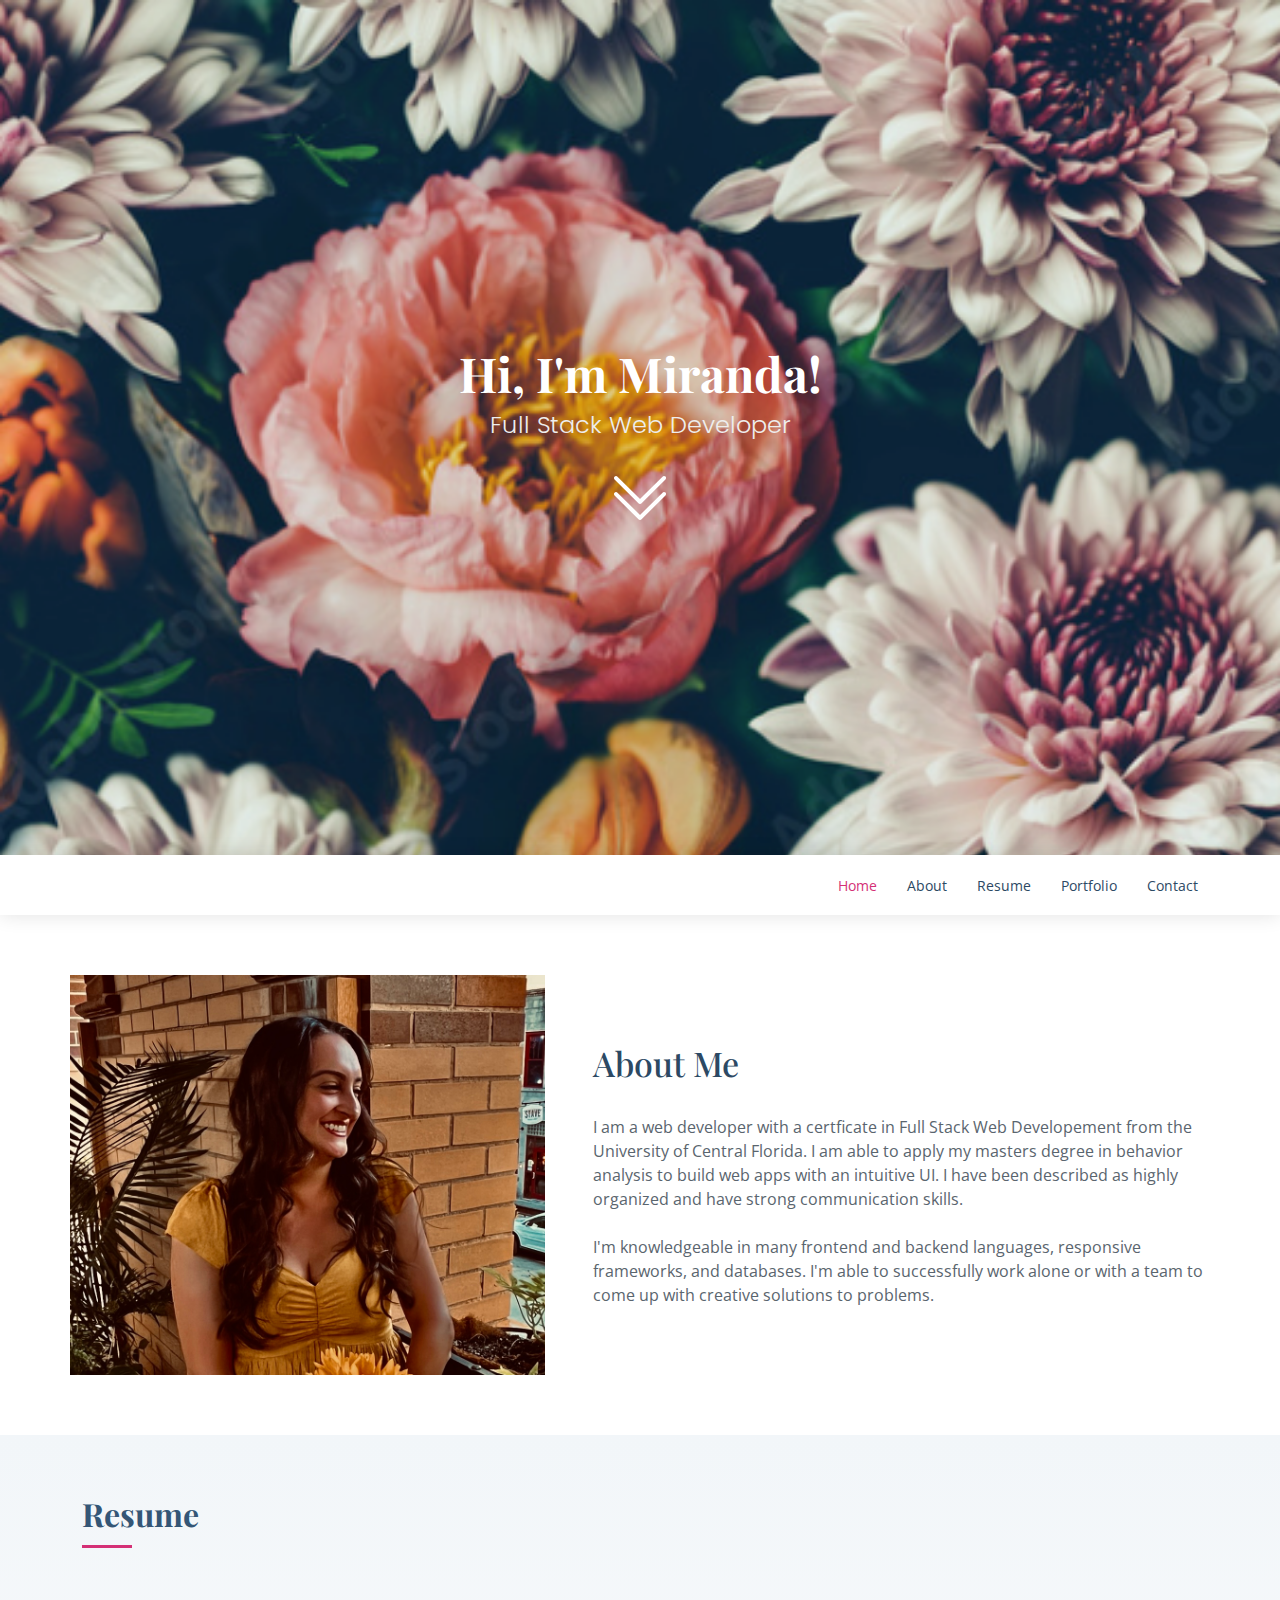
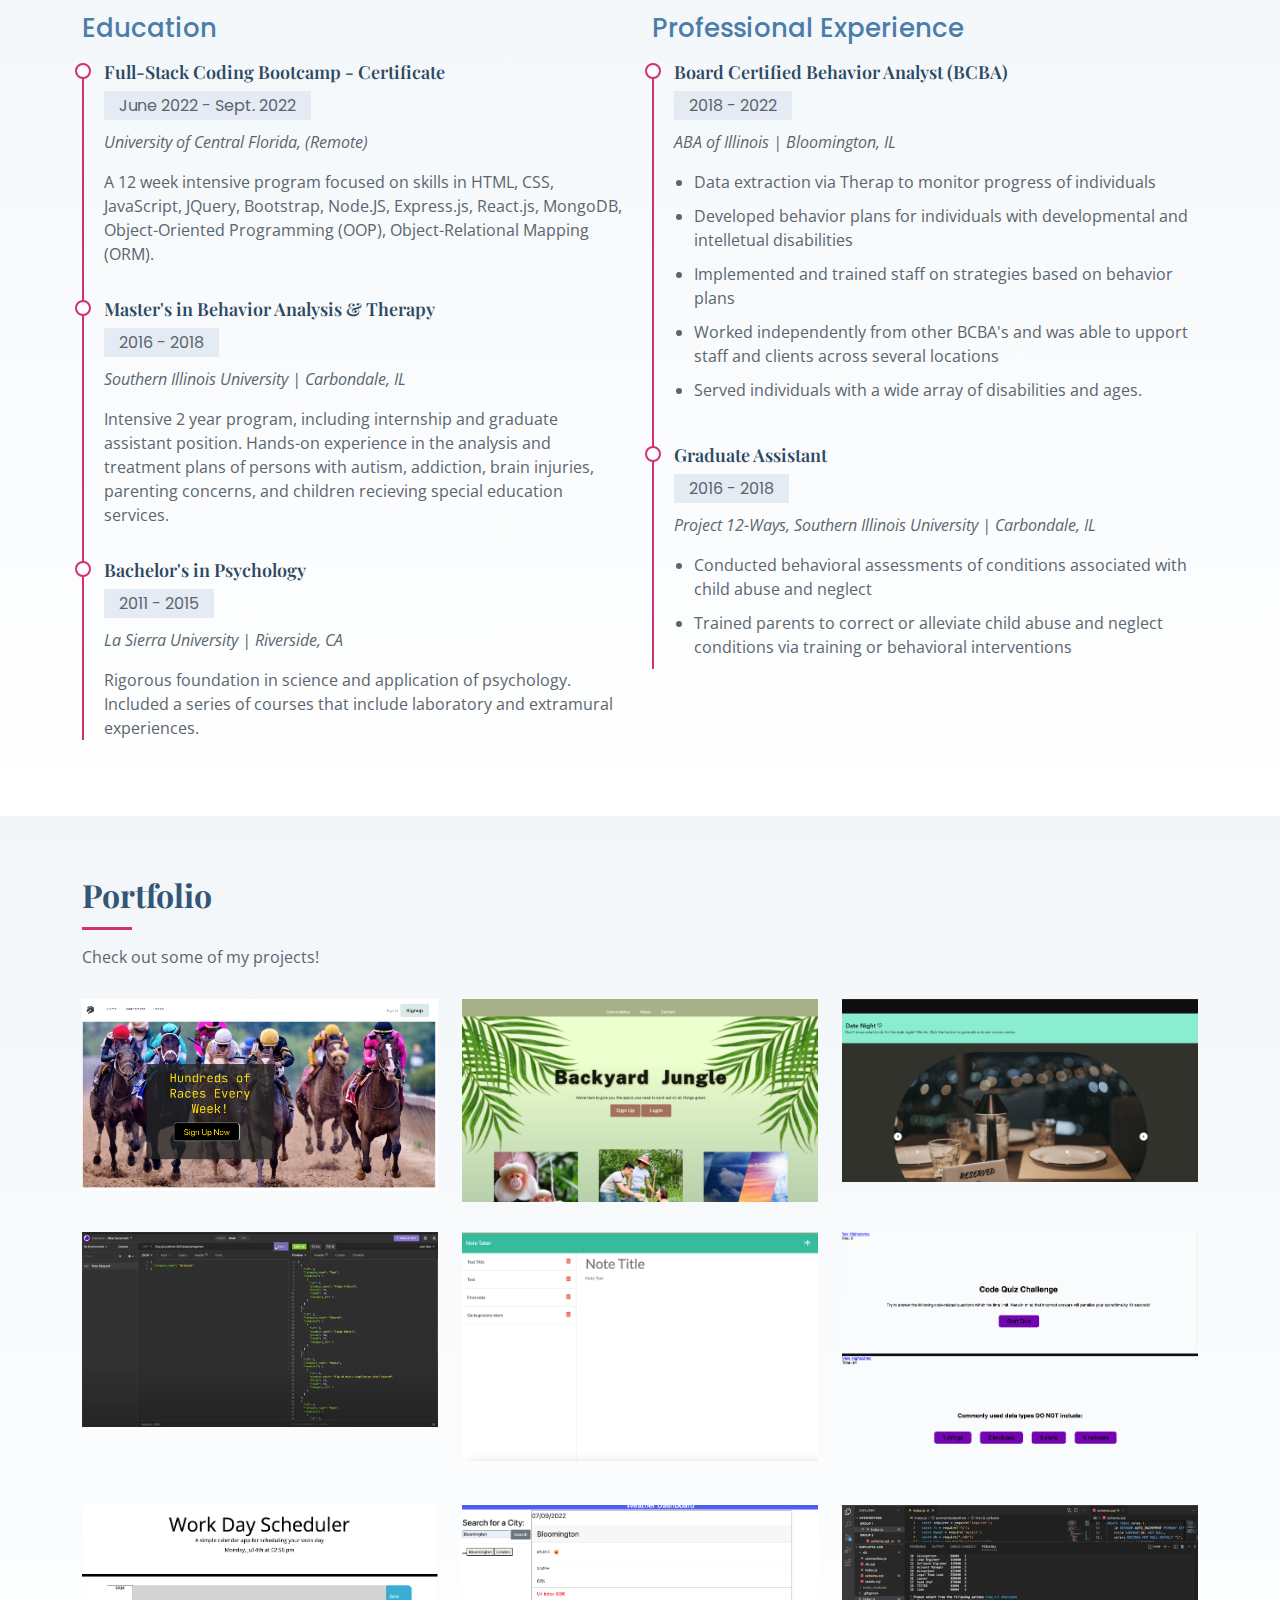
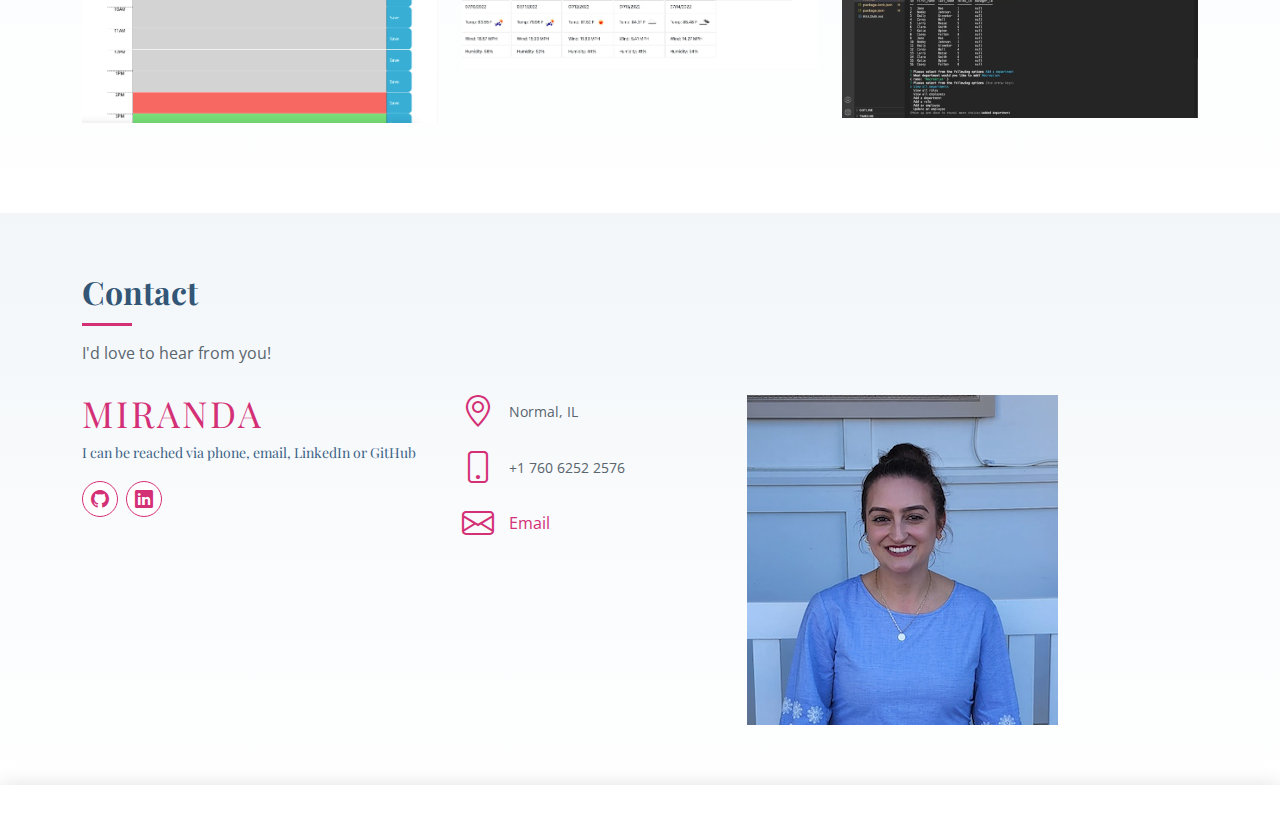
==== index.html @ b203f404 "Backyard Jungle updated with new deployed link" ====
<!DOCTYPE html>
<html lang="en">

<head>
  <meta charset="utf-8">
  <meta content="width=device-width, initial-scale=1.0" name="viewport">

  <title>Portfolio</title>
  <meta content="" name="description">
  <meta content="" name="keywords">

  <!-- Favicons -->
  <link href="assets/img/favicon.png" rel="icon">
  <link href="assets/img/apple-touch-icon.png" rel="apple-touch-icon">

  <!-- Google Fonts -->
  <link href="https://fonts.googleapis.com/css?family=Open+Sans:300,300i,400,400i,600,600i,700,700i|Poppins:300,300i,400,400i,500,500i,600,600i,700,700i|Playfair+Display:400,400i,500,500i,600,600i,700,700i&subset=cyrillic" rel="stylesheet">

  <!-- Vendor CSS Files -->
  <link href="assets/vendor/bootstrap/css/bootstrap.min.css" rel="stylesheet">
  <link href="assets/vendor/bootstrap-icons/bootstrap-icons.css" rel="stylesheet">
  <link href="assets/vendor/boxicons/css/boxicons.min.css" rel="stylesheet">
  <link href="assets/vendor/glightbox/css/glightbox.min.css" rel="stylesheet">
  <link href="assets/vendor/swiper/swiper-bundle.min.css" rel="stylesheet">

  <!-- Template Main CSS File -->
  <link href="assets/css/style.css" rel="stylesheet">

  <!-- =======================================================
  * Template Name: Lonely - v4.8.1
  * Template URL: https://bootstrapmade.com/free-html-bootstrap-template-lonely/
  * Author: BootstrapMade.com
  * License: https://bootstrapmade.com/license/
  ======================================================== -->
</head>

<body>

  <!-- ======= Hero Section ======= -->
  <section id="hero" class="d-flex flex-column align-items-center justify-content-center">
    <h1>Hi, I'm Miranda!</h1>
    <h2>Full Stack Web Developer</h2>
    <a href="#about" class="btn-get-started scrollto"><i class="bi bi-chevron-double-down"></i></a>
  </section><!-- End Hero -->

  <!-- ======= Header ======= -->
  <header id="header" class="d-flex align-items-center">
    <div class="container d-flex align-items-center justify-content-between">

      <div class="logo">
        <!-- <h1><a href="index.html">Lonely</a></h1> -->
        <!-- Uncomment below if you prefer to use an image logo -->
        <a href="index.html"><img src="assets/img/logo.png" alt="" class="img-fluid"></a>
      </div>

      <nav id="navbar" class="navbar">
        <ul>
          <li><a class="nav-link scrollto active" href="#hero">Home</a></li>
          <li><a class="nav-link scrollto" href="#about">About</a></li>
          <li><a class="nav-link scrollto" href="#resume">Resume</a></li>
          <li><a class="nav-link scrollto" href="#portfolio">Portfolio</a></li>
          <li><a class="nav-link scrollto" href="#contact">Contact</a></li>
        </ul>
        <i class="bi bi-list mobile-nav-toggle"></i>
      </nav><!-- .navbar -->

    </div>
  </header><!-- End Header -->

  <main id="main">

    <!-- ======= About Section ======= -->
    <section id="about" class="about">
      <div class="container">

        <div class="row no-gutters">
          <div class="image col-xl-5 d-flex align-items-stretch justify-content-center justify-content-lg-start"></div>
          <div class="col-xl-7 ps-0 ps-lg-5 pe-lg-1 d-flex align-items-stretch">
            <div class="content d-flex flex-column justify-content-center">
              <h3>About Me</h3>
              <br>
              <p>
                I am a web developer with a certficate in Full Stack Web Developement from the University of Central Florida. I am able to apply my masters degree in behavior analysis to build web apps with an intuitive UI. I have been described as highly organized and have strong communication skills. 
              </p>
              <br>
              <p>
                I'm knowledgeable  in many frontend and backend languages, responsive frameworks, and databases. I'm able to successfully work alone or with a team to come up with creative solutions to problems. 
              </p>
              </div>
            </div><!-- End .content-->
          </div>
        </div>

      </div>
    </section><!-- End About Section -->


    <!-- ======= Resume Section ======= -->
    <section id="resume" class="resume section-bg">
      <div class="container">

        <div class="section-title">
          <h2>Resume</h2>
          <!-- <p>Magnam dolores commodi suscipit. Necessitatibus eius consequatur ex aliquid fuga eum quidem. Sit sint consectetur velit. Quisquam quos quisquam cupiditate. Et nemo qui impedit suscipit alias ea. Quia fugiat sit in iste officiis commodi quidem hic quas.</p> -->
        </div>

        <div class="row">
          <div class="col-lg-6">
            <!-- <h3 class="resume-title">Summary</h3> -->
            <!-- <div class="resume-item pb-0">
              <h4>Alice Barkley</h4>
              <p><em>Innovative and deadline-driven Graphic Designer with 3+ years of experience designing and developing user-centered digital/print marketing material from initial concept to final, polished deliverable.</em></p>
              <p>
              <ul>
                <li>Portland par 127,Orlando, FL</li>
                <li>(123) 456-7891</li>
                <li>alice.barkley@example.com</li>
              </ul>
              </p>
            </div> -->

            <h3 class="resume-title">Education</h3>
            <div class="resume-item">
              <h4>Full-Stack Coding Bootcamp - Certificate</h4>
              <h5>June 2022 - Sept. 2022</h5>
              <p><em>University of Central Florida, (Remote)</em></p>
              <p>A 12 week intensive program focused on skills in HTML, CSS, JavaScript, JQuery, Bootstrap, Node.JS, Express.js, React.js, MongoDB, Object-Oriented Programming (OOP), Object-Relational Mapping (ORM).</p>
            </div>
            <div class="resume-item">
              <h4>Master's in Behavior Analysis &amp; Therapy</h4>
              <h5>2016 - 2018</h5>
              <p><em>Southern Illinois University | Carbondale, IL</em></p>
              <p>Intensive 2 year program, including internship and graduate assistant position. Hands-on experience in the analysis and treatment plans of persons with autism, addiction, brain injuries, parenting concerns, and children recieving special education services.</p>
            </div>
            <div class="resume-item">
              <h4>Bachelor's in Psychology</h4>
              <h5>2011 - 2015</h5>
              <p><em>La Sierra University | Riverside, CA</em></p>
              <p>Rigorous foundation in science and application of psychology. Included a series of courses that include laboratory and extramural experiences. </p>
            </div>
          </div>
          <div class="col-lg-6">
            <h3 class="resume-title">Professional Experience</h3>
            <div class="resume-item">
              <h4>Board Certified Behavior Analyst (BCBA)</h4>
              <h5>2018 - 2022</h5>
              <p><em>ABA of Illinois | Bloomington, IL </em></p>
              <p>
              <ul>
                <li>Data extraction via Therap to monitor progress of individuals</li>
                <li>Developed behavior plans for individuals with developmental and intelletual disabilities </li>
                <li>Implemented and trained staff on strategies based on behavior plans</li>
                <li>Worked independently from other BCBA's and was able to upport staff and clients across several locations</li>
                <li>Served individuals with a wide array of disabilities and ages.</li>
              </ul>
              </p>
            </div>
            <div class="resume-item">
              <h4>Graduate Assistant</h4>
              <h5>2016 - 2018</h5>
              <p><em>Project 12-Ways, Southern Illinois University | Carbondale, IL</em></p>
              <p>
              <ul>
                <li>Conducted behavioral assessments of conditions associated with child abuse and neglect</li>
                <li>Trained parents to correct or alleviate child abuse and neglect conditions via training or behavioral interventions</li>
              </ul>
              </p>
            </div>
          </div>
        </div>

      </div>
    </section><!-- End Resume Section -->

    <!-- ======= Services Section ======= -->
    <!-- <section id="services" class="services section-bg">
      <div class="container">

        <div class="section-title">
          <h2>Services</h2>
          <p>Magnam dolores commodi suscipit. Necessitatibus eius consequatur ex aliquid fuga eum quidem. Sit sint consectetur velit. Quisquam quos quisquam cupiditate. Et nemo qui impedit suscipit alias ea. Quia fugiat sit in iste officiis commodi quidem hic quas.</p>
        </div>

        <div class="row">
          <div class="col-md-6 col-lg-3 d-flex align-items-stretch mb-5 mb-lg-0">
            <div class="icon-box">
              <div class="icon"><i class="bx bxl-dribbble"></i></div>
              <h4 class="title"><a href="">Lorem Ipsum</a></h4>
              <p class="description">Voluptatum deleniti atque corrupti quos dolores et quas molestias excepturi</p>
            </div>
          </div>

          <div class="col-md-6 col-lg-3 d-flex align-items-stretch mb-5 mb-lg-0">
            <div class="icon-box">
              <div class="icon"><i class="bx bx-file"></i></div>
              <h4 class="title"><a href="">Sed ut perspiciatis</a></h4>
              <p class="description">Duis aute irure dolor in reprehenderit in voluptate velit esse cillum dolore</p>
            </div>
          </div>

          <div class="col-md-6 col-lg-3 d-flex align-items-stretch mb-5 mb-lg-0">
            <div class="icon-box">
              <div class="icon"><i class="bx bx-tachometer"></i></div>
              <h4 class="title"><a href="">Magni Dolores</a></h4>
              <p class="description">Excepteur sint occaecat cupidatat non proident, sunt in culpa qui officia</p>
            </div>
          </div>

          <div class="col-md-6 col-lg-3 d-flex align-items-stretch mb-5 mb-lg-0">
            <div class="icon-box">
              <div class="icon"><i class="bx bx-world"></i></div>
              <h4 class="title"><a href="">Nemo Enim</a></h4>
              <p class="description">At vero eos et accusamus et iusto odio dignissimos ducimus qui blanditiis</p>
            </div>
          </div>

        </div>

      </div> -->
    </section><!-- End Services Section -->

    <!-- ======= Portfolio Section ======= -->
    <section id="portfolio" class="portfolio section-bg">
      <div class="container">

        <div class="section-title">
          <h2>Portfolio</h2>
          <p>Check out some of my projects!</p>
        </div>

        <!-- <div class="row">
          <div class="col-lg-12 d-flex justify-content-center">
            <ul id="portfolio-flters">
              <li data-filter="*" class="filter-active">All</li>
              <li data-filter=".filter-app">App</li>
              <li data-filter=".filter-card">Card</li>
              <li data-filter=".filter-web">Web</li>
            </ul>
          </div>
        </div> -->

        <div class="row portfolio-container">

          <div class="col-lg-4 col-md-6 portfolio-item filter-app">
            <div class="portfolio-wrap">
              <img src="assets/img/portfolio/portfolio-1.jpg" class="img-fluid" alt="">
              <div class="portfolio-info">
                <h4>Orlando Bookies</h4>
                <p>A horse-betting app that allows users to bet on real-time races</p>
              </div>
              <div class="portfolio-links">
                <a href="assets/img/portfolio/portfolio-1.jpg" data-gallery="portfolioGallery" class="portfolio-lightbox" title="App 1"><i class="bx bx-plus"></i></a>
                <a href="https://sleepy-sierra-24289.herokuapp.com/" target="_blank" title="Go to website"><i class="bx bx-link"></i></a>
              </div>
            </div>
          </div>

          <div class="col-lg-4 col-md-6 portfolio-item filter-web">
            <div class="portfolio-wrap">
              <img src="assets/img/portfolio/portfolio-2.jpg" class="img-fluid" alt="">
              <div class="portfolio-info">
                <h4>Backard Jungle</h4>
                <p>App built for plant lovers to connect</p>
              </div>
              <div class="portfolio-links">
                <a href="assets/img/portfolio/portfolio-2.jpg" data-gallery="portfolioGallery" class="portfolio-lightbox" title="Web 3"><i class="bx bx-plus"></i></a>
                <a href="http://vps-af041e2c.vps.ovh.us:3001/" target="_blank" title="Go to website"><i class="bx bx-link"></i></a>
              </div>
            </div>
          </div>

          <div class="col-lg-4 col-md-6 portfolio-item filter-app">
            <div class="portfolio-wrap">
              <img src="assets/img/portfolio/portfolio-3.jpg" class="img-fluid" alt="">
              <div class="portfolio-info">
                <h4>Date Night</h4>
                <p>App that generates a random movie and receipe</p>
              </div>
              <div class="portfolio-links">
                <a href="assets/img/portfolio/portfolio-3.jpg" data-gallery="portfolioGallery" class="portfolio-lightbox" title="App 2"><i class="bx bx-plus"></i></a>
                <a href="https://anastasia095.github.io/Date-Night/" target="_blank" title="Go to app"><i class="bx bx-link"></i></a>
              </div>
            </div>
          </div>

          <div class="col-lg-4 col-md-6 portfolio-item filter-card">
            <div class="portfolio-wrap">
              <img src="assets/img/portfolio/portfolio-4.jpg" class="img-fluid" alt="">
              <div class="portfolio-info">
                <h4>Online Shopping</h4>
                <p>App that allows user to keep inventory</p>
              </div>
              <div class="portfolio-links">
                <a href="assets/img/portfolio/portfolio-4.jpg" data-gallery="portfolioGallery" class="portfolio-lightbox" title="Card 2"><i class="bx bx-plus"></i></a>
                <a href="https://github.com/mirandamorton1/Online-shopping-backend" target="_blank" title="Go to app"><i class="bx bx-link"></i></a>
              </div>
            </div>
          </div>

          <div class="col-lg-4 col-md-6 portfolio-item filter-web">
            <div class="portfolio-wrap">
              <img src="assets/img/portfolio/portfolio-5.jpg" class="img-fluid" alt="">
              <div class="portfolio-info">
                <h4>Note Taker</h4>
                <p>App that allows users to write and delete notes</p>
              </div>
              <div class="portfolio-links">
                <a href="assets/img/portfolio/portfolio-5.jpg" data-gallery="portfolioGallery" class="portfolio-lightbox" title="Web 2"><i class="bx bx-plus"></i></a>
                <a href="https://powerful-taiga-50437.herokuapp.com/" target="_blank" title="Go to website"><i class="bx bx-link"></i></a>
              </div>
            </div>
          </div>

          <div class="col-lg-4 col-md-6 portfolio-item filter-app">
            <div class="portfolio-wrap">
              <img src="assets/img/portfolio/portfolio-6.jpg" class="img-fluid" alt="">
              <div class="portfolio-info">
                <h4>Interview Code Quiz</h4>
                <p>App that quizzes users on common coding questions</p>
              </div>
              <div class="portfolio-links">
                <a href="assets/img/portfolio/portfolio-6.jpg" data-gallery="portfolioGallery" class="portfolio-lightbox" title="App 3"><i class="bx bx-plus"></i></a>
                <a href="https://github.com/mirandamorton1/Interview-Code-Quiz" target="_blank" title="Go to App"><i class="bx bx-link"></i></a>
              </div>
            </div>
          </div>

          <div class="col-lg-4 col-md-6 portfolio-item filter-card">
            <div class="portfolio-wrap">
              <img src="assets/img/portfolio/portfolio-7.jpg" class="img-fluid" alt="">
              <div class="portfolio-info">
                <h4>Day Planner</h4>
                <p>App that allows users to schedule events</p>
              </div>
              <div class="portfolio-links">
                <a href="assets/img/portfolio/portfolio-7.jpg" data-gallery="portfolioGallery" class="portfolio-lightbox" title="Card 1"><i class="bx bx-plus"></i></a>
                <a href="https://github.com/mirandamorton1/PersonalizedWorkDayPlanner" target="_blank" title="More Details"><i class="bx bx-link"></i></a>
              </div>
            </div>
          </div>

          <div class="col-lg-4 col-md-6 portfolio-item filter-card">
            <div class="portfolio-wrap">
              <img src="assets/img/portfolio/portfolio-8.jpg" class="img-fluid" alt="">
              <div class="portfolio-info">
                <h4>Weather App</h4>
                <p>App that tells user the weather in a given city</p>
              </div>
              <div class="portfolio-links">
                <a href="assets/img/portfolio/portfolio-8.jpg" data-gallery="portfolioGallery" class="portfolio-lightbox" title="Card 3"><i class="bx bx-plus"></i></a>
                <a href="https://github.com/mirandamorton1/LiveWeatherDashboard" target="_blank" title="More Details"><i class="bx bx-link"></i></a>
              </div>
            </div>
          </div>

          <div class="col-lg-4 col-md-6 portfolio-item filter-web">
            <div class="portfolio-wrap">
              <img src="assets/img/portfolio/portfolio-9.jpg" class="img-fluid" alt="">
              <div class="portfolio-info">
                <h4>Employee Log</h4>
                <p>Allows users to view employee details</p>
              </div>
              <div class="portfolio-links">
                <a href="assets/img/portfolio/portfolio-9.jpg" data-gallery="portfolioGallery" class="portfolio-lightbox" title="Web 3"><i class="bx bx-plus"></i></a>
                <a href="https://github.com/mirandamorton1/Employee-Log" target="_blank" title="More Details"><i class="bx bx-link"></i></a>
              </div>
            </div>
          </div>

        </div>

      </div>
    </section><!-- End Portfolio Section -->

    <!-- ======= Testimonials Section ======= -->
    <!-- <section id="testimonials" class="testimonials section-bg">
      <div class="container">

        <div class="section-title">
          <h2>Testimonials</h2>
          <p>Magnam dolores commodi suscipit. Necessitatibus eius consequatur ex aliquid fuga eum quidem. Sit sint consectetur velit. Quisquam quos quisquam cupiditate. Et nemo qui impedit suscipit alias ea. Quia fugiat sit in iste officiis commodi quidem hic quas.</p>
        </div>

        <div class="testimonials-slider swiper" data-aos="fade-up" data-aos-delay="100">
          <div class="swiper-wrapper">

            <div class="swiper-slide">
              <div class="testimonial-item">
                <p>
                  <i class="bx bxs-quote-alt-left quote-icon-left"></i>
                  Proin iaculis purus consequat sem cure digni ssim donec porttitora entum suscipit rhoncus. Accusantium quam, ultricies eget id, aliquam eget nibh et. Maecen aliquam, risus at semper.
                  <i class="bx bxs-quote-alt-right quote-icon-right"></i>
                </p>
                <img src="assets/img/testimonials/testimonials-1.jpg" class="testimonial-img" alt="">
                <h3>Saul Goodman</h3>
                <h4>Ceo &amp; Founder</h4>
              </div>
            </div><!End testimonial item -->

            <!-- <div class="swiper-slide">
              <div class="testimonial-item">
                <p>
                  <i class="bx bxs-quote-alt-left quote-icon-left"></i>
                  Export tempor illum tamen malis malis eram quae irure esse labore quem cillum quid cillum eram malis quorum velit fore eram velit sunt aliqua noster fugiat irure amet legam anim culpa.
                  <i class="bx bxs-quote-alt-right quote-icon-right"></i>
                </p>
                <img src="assets/img/testimonials/testimonials-2.jpg" class="testimonial-img" alt="">
                <h3>Sara Wilsson</h3>
                <h4>Designer</h4>
              </div> --> 
            </div><!-- End testimonial item -->

            <!-- <div class="swiper-slide">
              <div class="testimonial-item">
                <p>
                  <i class="bx bxs-quote-alt-left quote-icon-left"></i>
                  Enim nisi quem export duis labore cillum quae magna enim sint quorum nulla quem veniam duis minim tempor labore quem eram duis noster aute amet eram fore quis sint minim.
                  <i class="bx bxs-quote-alt-right quote-icon-right"></i>
                </p>
                <img src="assets/img/testimonials/testimonials-3.jpg" class="testimonial-img" alt="">
                <h3>Jena Karlis</h3>
                <h4>Store Owner</h4>
              </div> -->
            </div><!-- End testimonial item -->

            <!-- <div class="swiper-slide">
              <div class="testimonial-item">
                <p>
                  <i class="bx bxs-quote-alt-left quote-icon-left"></i>
                  Fugiat enim eram quae cillum dolore dolor amet nulla culpa multos export minim fugiat minim velit minim dolor enim duis veniam ipsum anim magna sunt elit fore quem dolore labore illum veniam.
                  <i class="bx bxs-quote-alt-right quote-icon-right"></i>
                </p>
                <img src="assets/img/testimonials/testimonials-4.jpg" class="testimonial-img" alt="">
                <h3>Matt Brandon</h3>
                <h4>Freelancer</h4>
              </div> -->
            </div><!-- End testimonial item -->

            <!-- <div class="swiper-slide">
              <div class="testimonial-item">
                <p>
                  <i class="bx bxs-quote-alt-left quote-icon-left"></i>
                  Quis quorum aliqua sint quem legam fore sunt eram irure aliqua veniam tempor noster veniam enim culpa labore duis sunt culpa nulla illum cillum fugiat legam esse veniam culpa fore nisi cillum quid.
                  <i class="bx bxs-quote-alt-right quote-icon-right"></i>
                </p>
                <img src="assets/img/testimonials/testimonials-5.jpg" class="testimonial-img" alt="">
                <h3>John Larson</h3>
                <h4>Entrepreneur</h4>
              </div> -->
            </div><!-- End testimonial item -->

          <!-- </div>
          <div class="swiper-pagination"></div>
        </div>

      </div> -->
    </section><!-- End Testimonials Section -->

    <!-- ======= Contact Section ======= -->
    <section id="contact" class="contact section-bg">
      <div class="container">

        <div class="section-title">
          <h2>Contact</h2>
          <p>I'd love to hear from you!</p>
        </div>

        <div class="row">

          <div class="col-lg-4 col-md-4">
            <div class="contact-about">
              <h3>Miranda</h3>
              <p>I can be reached via phone, email, LinkedIn or GitHub</p>
              <div class="social-links">
                <!-- <a href="#" class="twitter"><i class="bi bi-twitter"></i></a>
                <a href="#" class="facebook"><i class="bi bi-facebook"></i></a> -->
                <a href="https://github.com/mirandamorton1" target="_blank" class="instagram"><i class="bi bi-github"></i></a>
                <a href="https://www.linkedin.com/in/miranda-morton-004217241/" target="_blank" class="linkedin"><i class="bi bi-linkedin"></i></a>
              </div>
            </div>
          </div>

          <div class="col-lg-3 col-md-4">
            <div class="info">
              <div class="d-flex align-items-center">
                <i class="bi bi-geo-alt"></i>
                <p>Normal, IL</p>
              </div>

              <div class="d-flex align-items-center mt-4">
                <i class="bi bi-phone"></i>
                <p>+1 760 6252 2576</p>
              </div>

              <div class="d-flex align-items-center mt-4">
                <i class="bi bi-envelope"></i>
                <a href="mailto:miranda.morton1@gmail.com">Email</a>
                <!-- <p>miranda.morton1@gmail.com</p> -->
              </div>

            </div>
          </div>

          <div class="col-lg-5 col-md-8">
            <!-- <div class="testimonial-item"> -->
              <!-- <p>
                <i class="bx bxs-quote-alt-left quote-icon-left"></i>
                Quis quorum aliqua sint quem legam fore sunt eram irure aliqua veniam tempor noster veniam enim culpa labore duis sunt culpa nulla illum cillum fugiat legam esse veniam culpa fore nisi cillum quid.
                <i class="bx bxs-quote-alt-right quote-icon-right"></i>
              </p> -->
              <img src="assets/img/testimonials/testimonials-5.jpg" class="testimonial-img" alt="">
              <!-- <h3>John Larson</h3>
              <h4>Entrepreneur</h4> -->
            </div>

            <!-- <form action="forms/contact.php" method="post" role="form" class="php-email-form">
              <div class="form-group">
                <input type="text" name="name" class="form-control" id="name" placeholder="Your Name" required>
              </div>
              <div class="form-group mt-3">
                <input type="email" class="form-control" name="email" id="email" placeholder="Your Email" required>
              </div>
              <div class="form-group mt-3">
                <input type="text" class="form-control" name="subject" id="subject" placeholder="Subject" required>
              </div>
              <div class="form-group mt-3">
                <textarea class="form-control" name="message" rows="5" placeholder="Message" required></textarea>
              </div>
              <div class="my-3">
                <div class="loading">Loading</div>
                <div class="error-message"></div>
                <div class="sent-message">Your message has been sent. Thank you!</div>
              </div>
              <div class="text-center"><button type="submit">Send Message</button></div>
            </form> -->
          </div>

        </div>

      </div>
    </section><!-- End Contact Section -->

  </main><!-- End #main -->

  <!-- ======= Footer ======= -->
  <footer id="footer">
    <div class="container">
      <!-- <div class="copyright">
        &copy; Copyright <strong><span>Lonely</span></strong>. All Rights Reserved
      </div> -->
      
    </div>
  </footer><!-- End  Footer -->

  <a href="#" class="back-to-top d-flex align-items-center justify-content-center"><i class="bi bi-arrow-up-short"></i></a>

  <!-- Vendor JS Files -->
  <script src="assets/vendor/purecounter/purecounter_vanilla.js"></script>
  <script src="assets/vendor/bootstrap/js/bootstrap.bundle.min.js"></script>
  <script src="assets/vendor/glightbox/js/glightbox.min.js"></script>
  <script src="assets/vendor/isotope-layout/isotope.pkgd.min.js"></script>
  <script src="assets/vendor/swiper/swiper-bundle.min.js"></script>
  <script src="assets/vendor/waypoints/noframework.waypoints.js"></script>
  <script src="assets/vendor/php-email-form/validate.js"></script>

  <!-- Template Main JS File -->
  <script src="assets/js/main.js"></script>

</body>

</html>
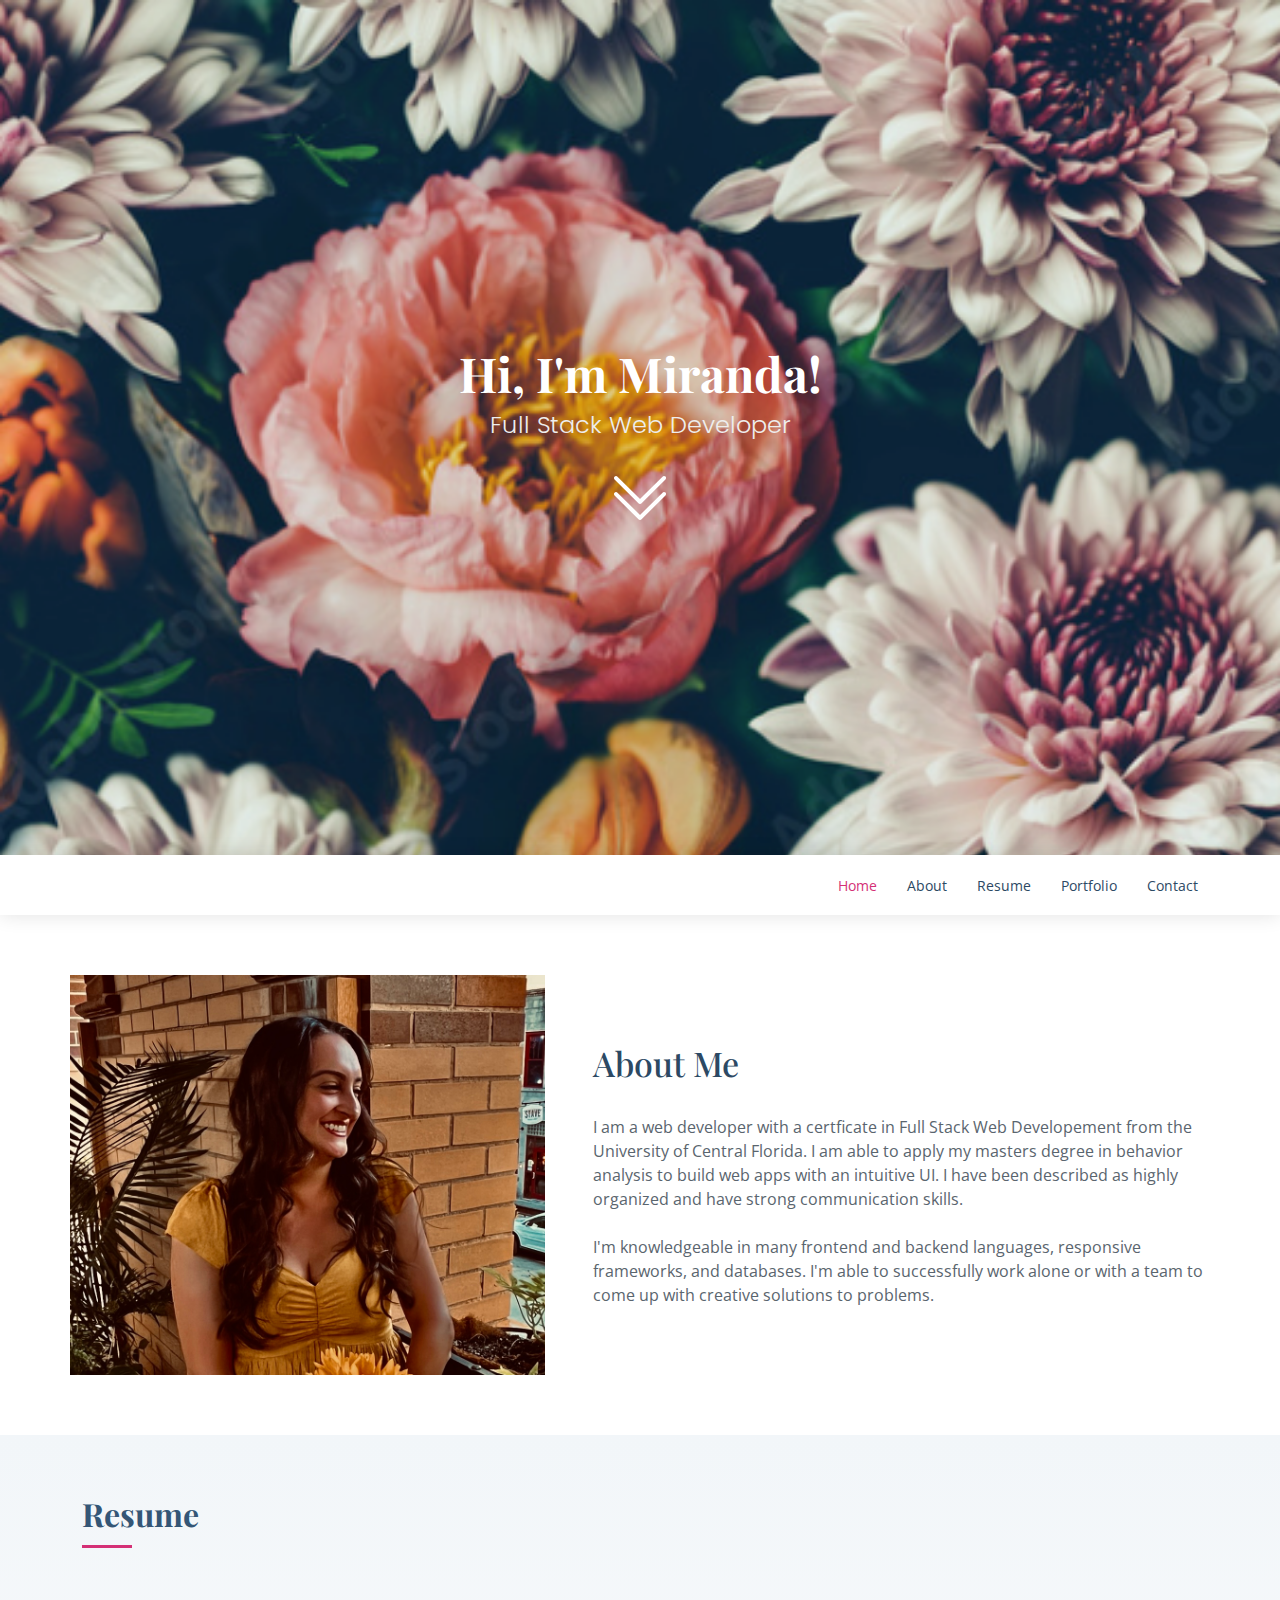
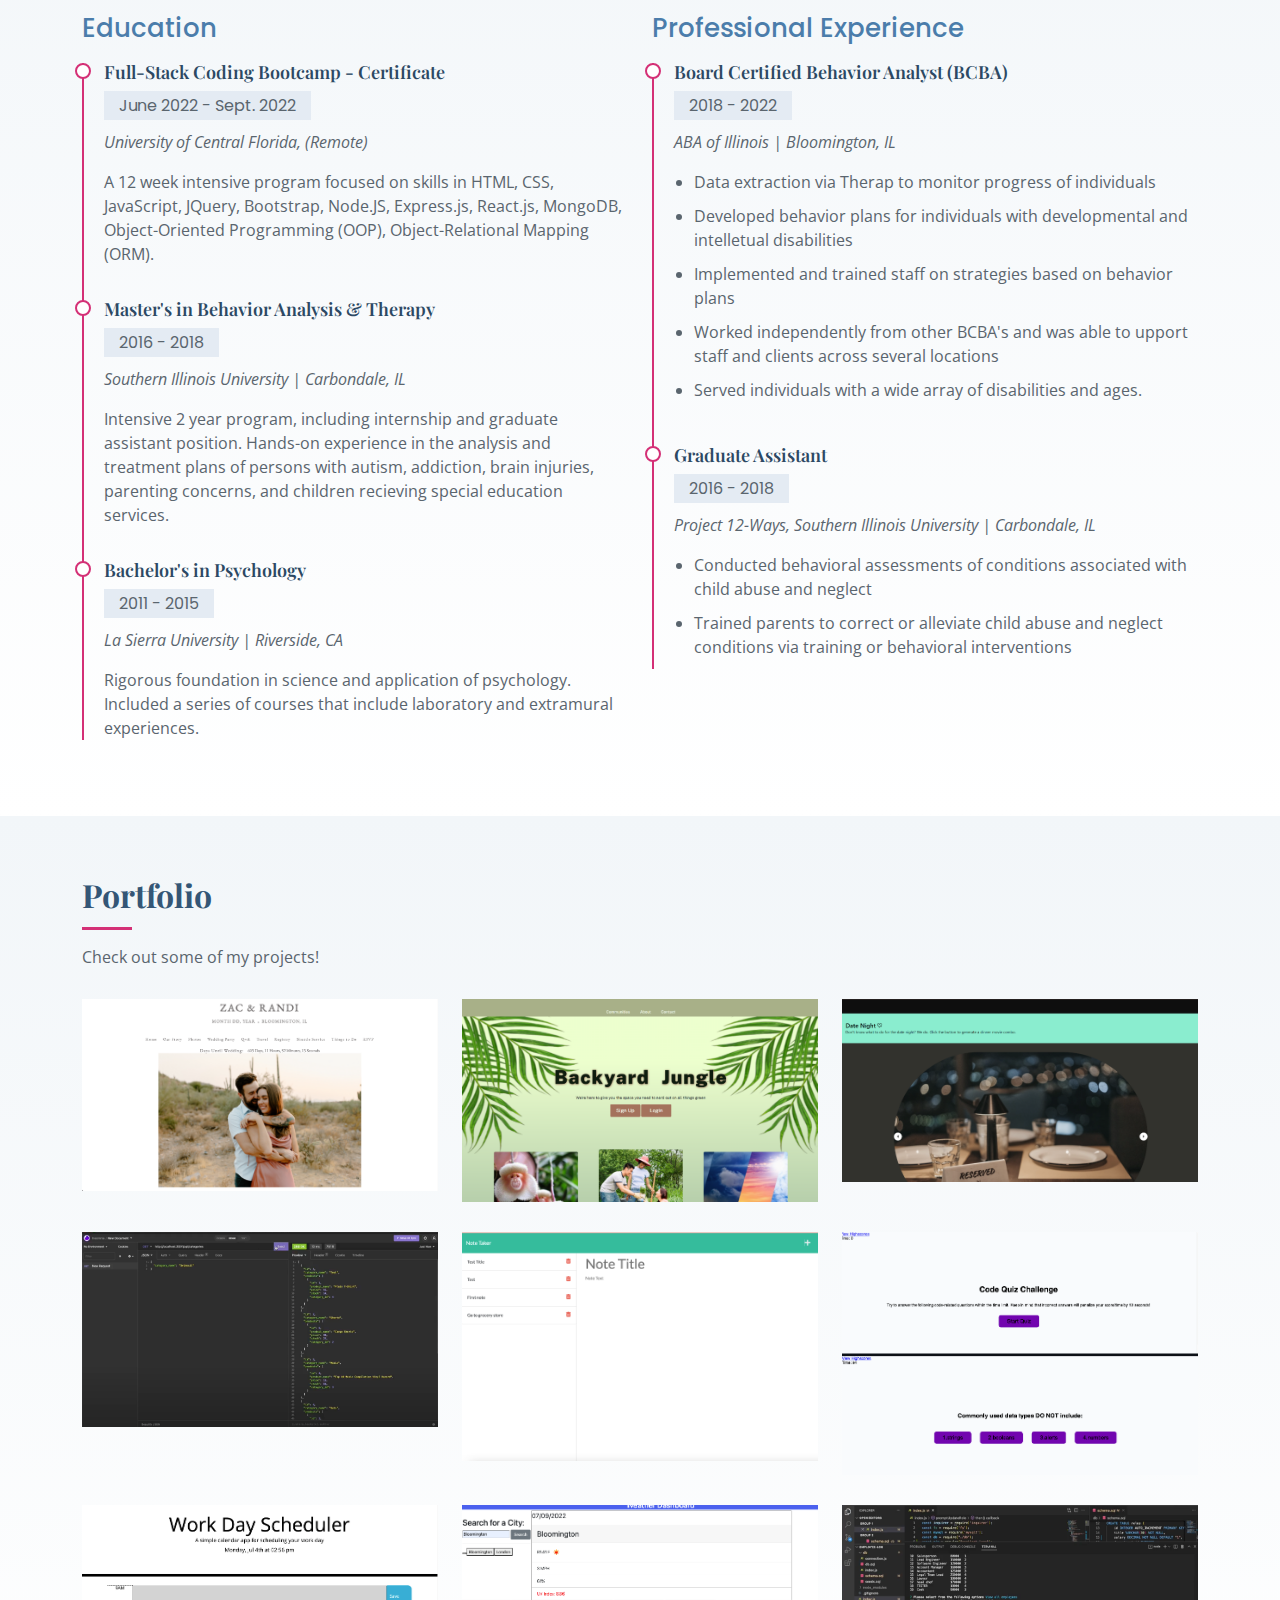
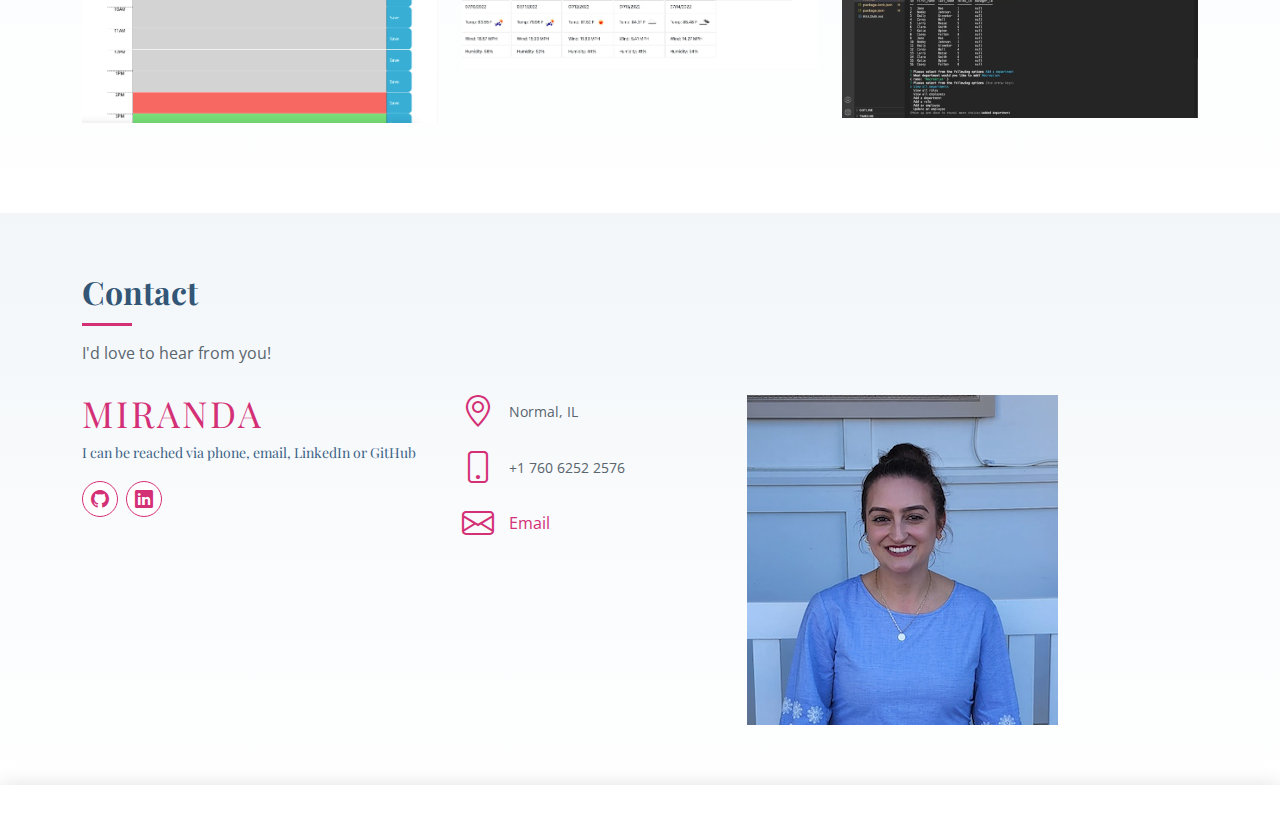
==== commit cbfe45c9: "added wedding registry to portfolio" ====
--- a/index.html
+++ b/index.html
@@ -245,12 +245,12 @@
             <div class="portfolio-wrap">
               <img src="assets/img/portfolio/portfolio-1.jpg" class="img-fluid" alt="">
               <div class="portfolio-info">
-                <h4>Orlando Bookies</h4>
-                <p>A horse-betting app that allows users to bet on real-time races</p>
+                <h4>Wedding Registry</h4>
+                <p>Reigstry and RSVP webiste for engaged couples.</p>
               </div>
               <div class="portfolio-links">
                 <a href="assets/img/portfolio/portfolio-1.jpg" data-gallery="portfolioGallery" class="portfolio-lightbox" title="App 1"><i class="bx bx-plus"></i></a>
-                <a href="https://sleepy-sierra-24289.herokuapp.com/" target="_blank" title="Go to website"><i class="bx bx-link"></i></a>
+                <a href="https://wedding-registry-node.herokuapp.com/" target="_blank" title="Go to website"><i class="bx bx-link"></i></a>
               </div>
             </div>
           </div>
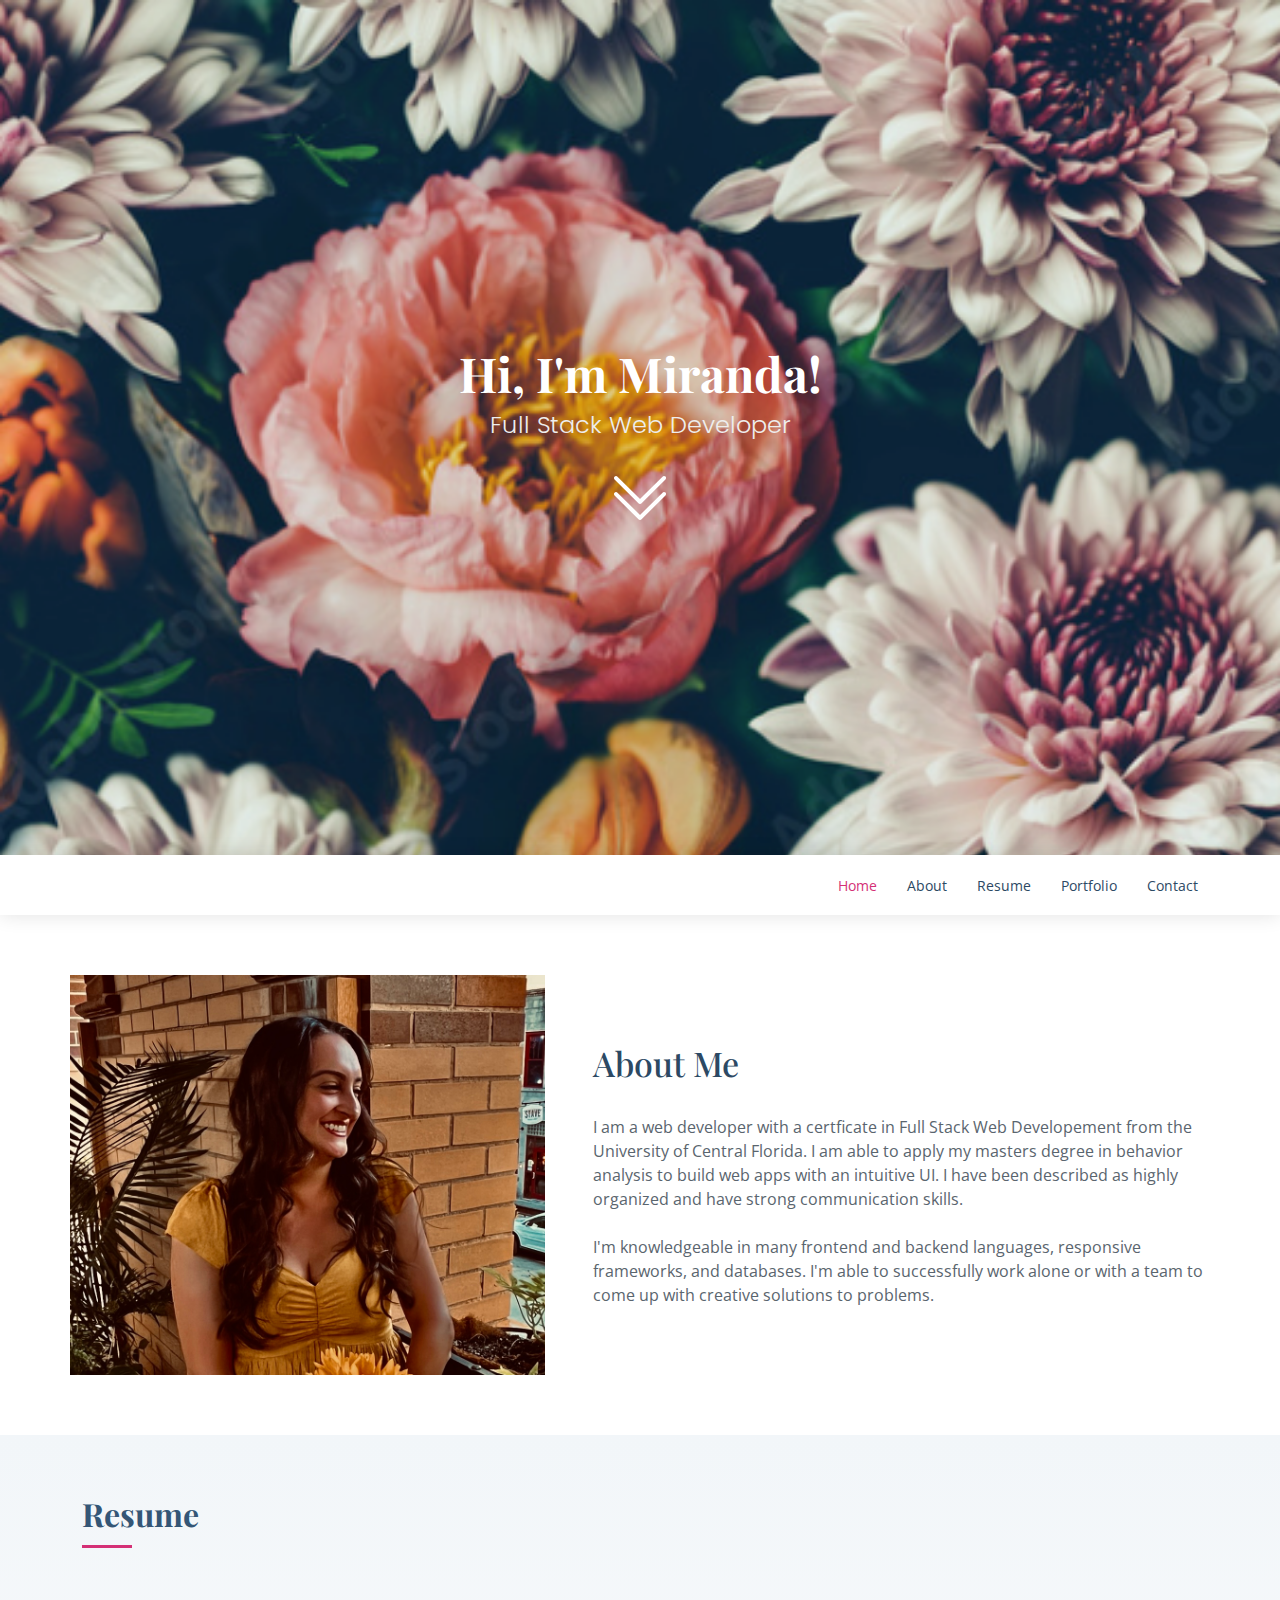
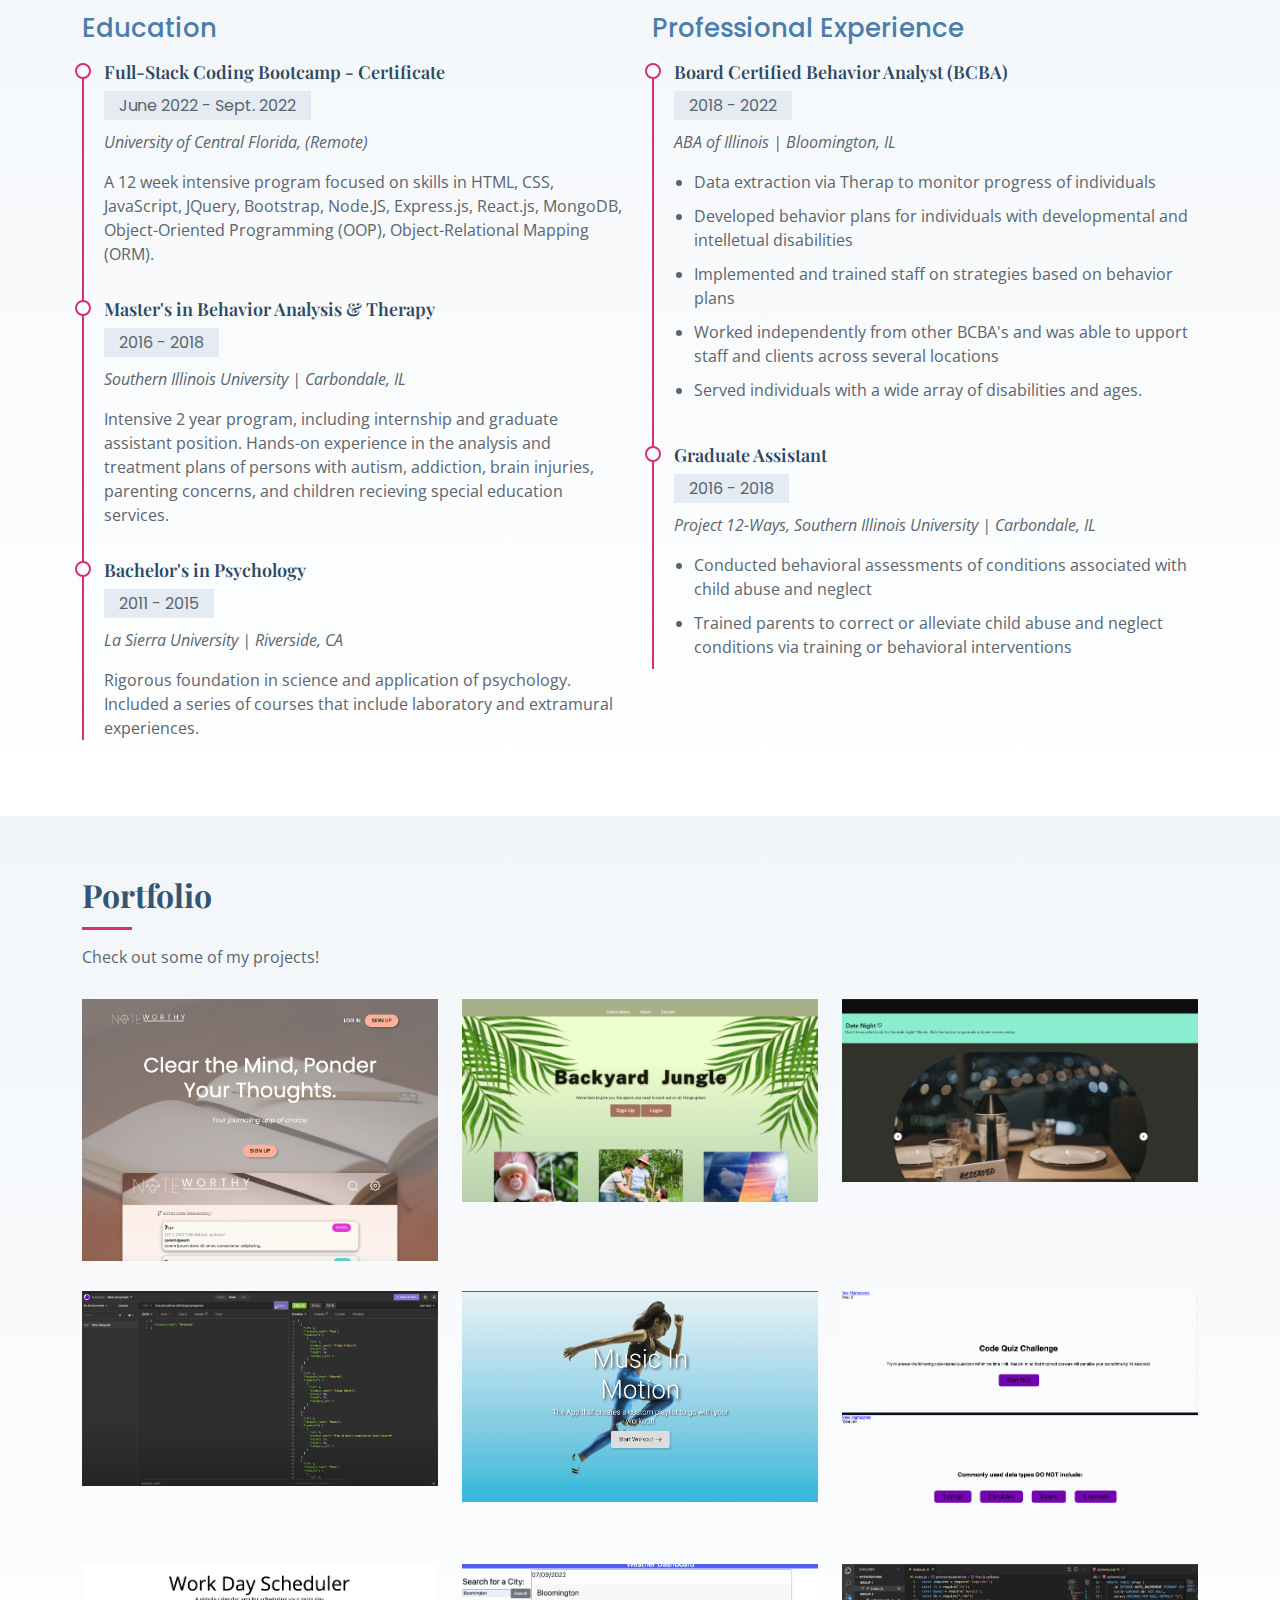
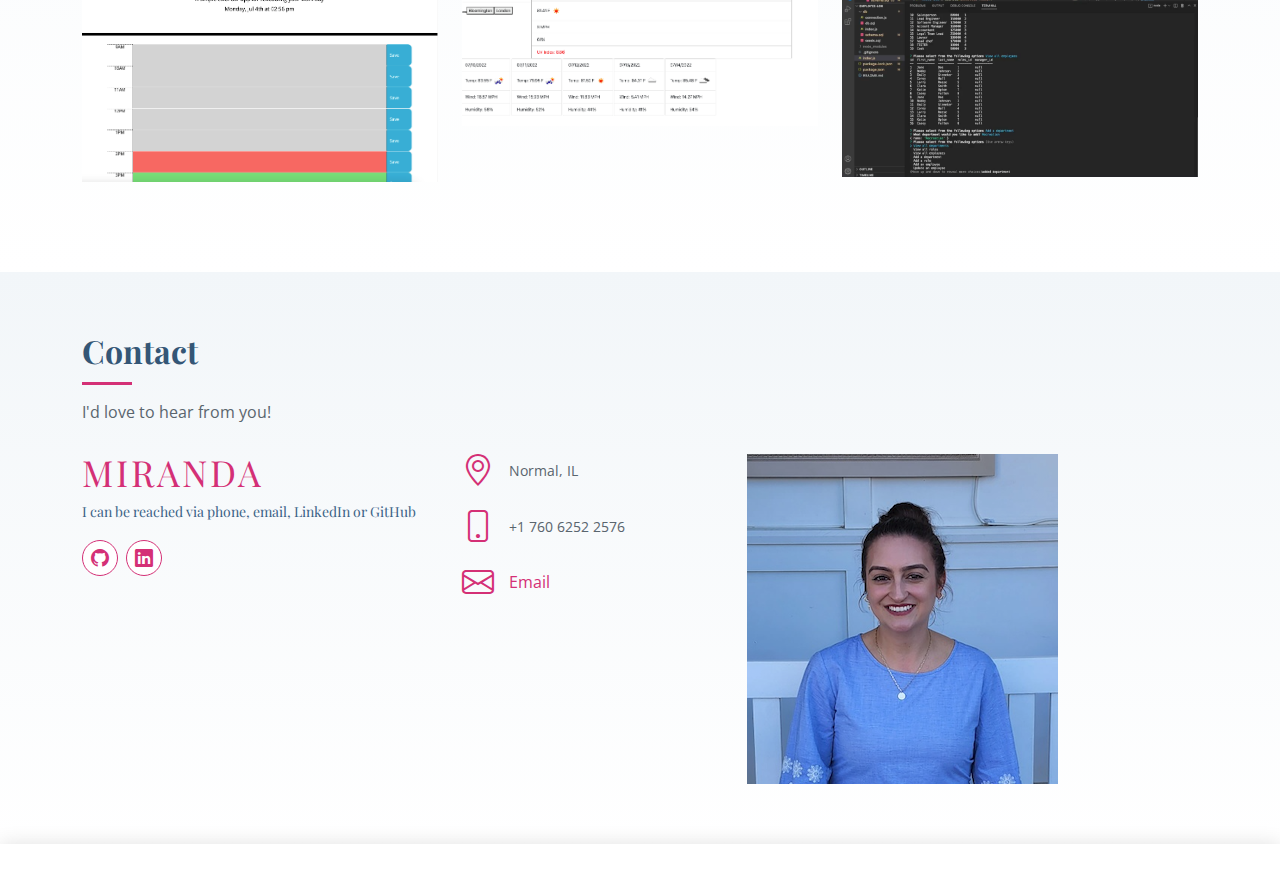
==== commit c09c1e81: "updated portfolio with music in motion and noteworthy" ====
--- a/index.html
+++ b/index.html
@@ -245,12 +245,12 @@
             <div class="portfolio-wrap">
               <img src="assets/img/portfolio/portfolio-1.jpg" class="img-fluid" alt="">
               <div class="portfolio-info">
-                <h4>Wedding Registry</h4>
-                <p>Reigstry and RSVP webiste for engaged couples.</p>
+                <h4>Noteworthy</h4>
+                <p>Secure journaling app.</p>
               </div>
               <div class="portfolio-links">
                 <a href="assets/img/portfolio/portfolio-1.jpg" data-gallery="portfolioGallery" class="portfolio-lightbox" title="App 1"><i class="bx bx-plus"></i></a>
-                <a href="https://wedding-registry-node.herokuapp.com/" target="_blank" title="Go to website"><i class="bx bx-link"></i></a>
+                <a href="https://noteworthy-3i9h.onrender.com/" target="_blank" title="Go to website"><i class="bx bx-link"></i></a>
               </div>
             </div>
           </div>
@@ -306,7 +306,7 @@
               </div>
               <div class="portfolio-links">
                 <a href="assets/img/portfolio/portfolio-5.jpg" data-gallery="portfolioGallery" class="portfolio-lightbox" title="Web 2"><i class="bx bx-plus"></i></a>
-                <a href="https://powerful-taiga-50437.herokuapp.com/" target="_blank" title="Go to website"><i class="bx bx-link"></i></a>
+                <a href="https://musicinmotion.netlify.app/" target="_blank" title="Go to website"><i class="bx bx-link"></i></a>
               </div>
             </div>
           </div>
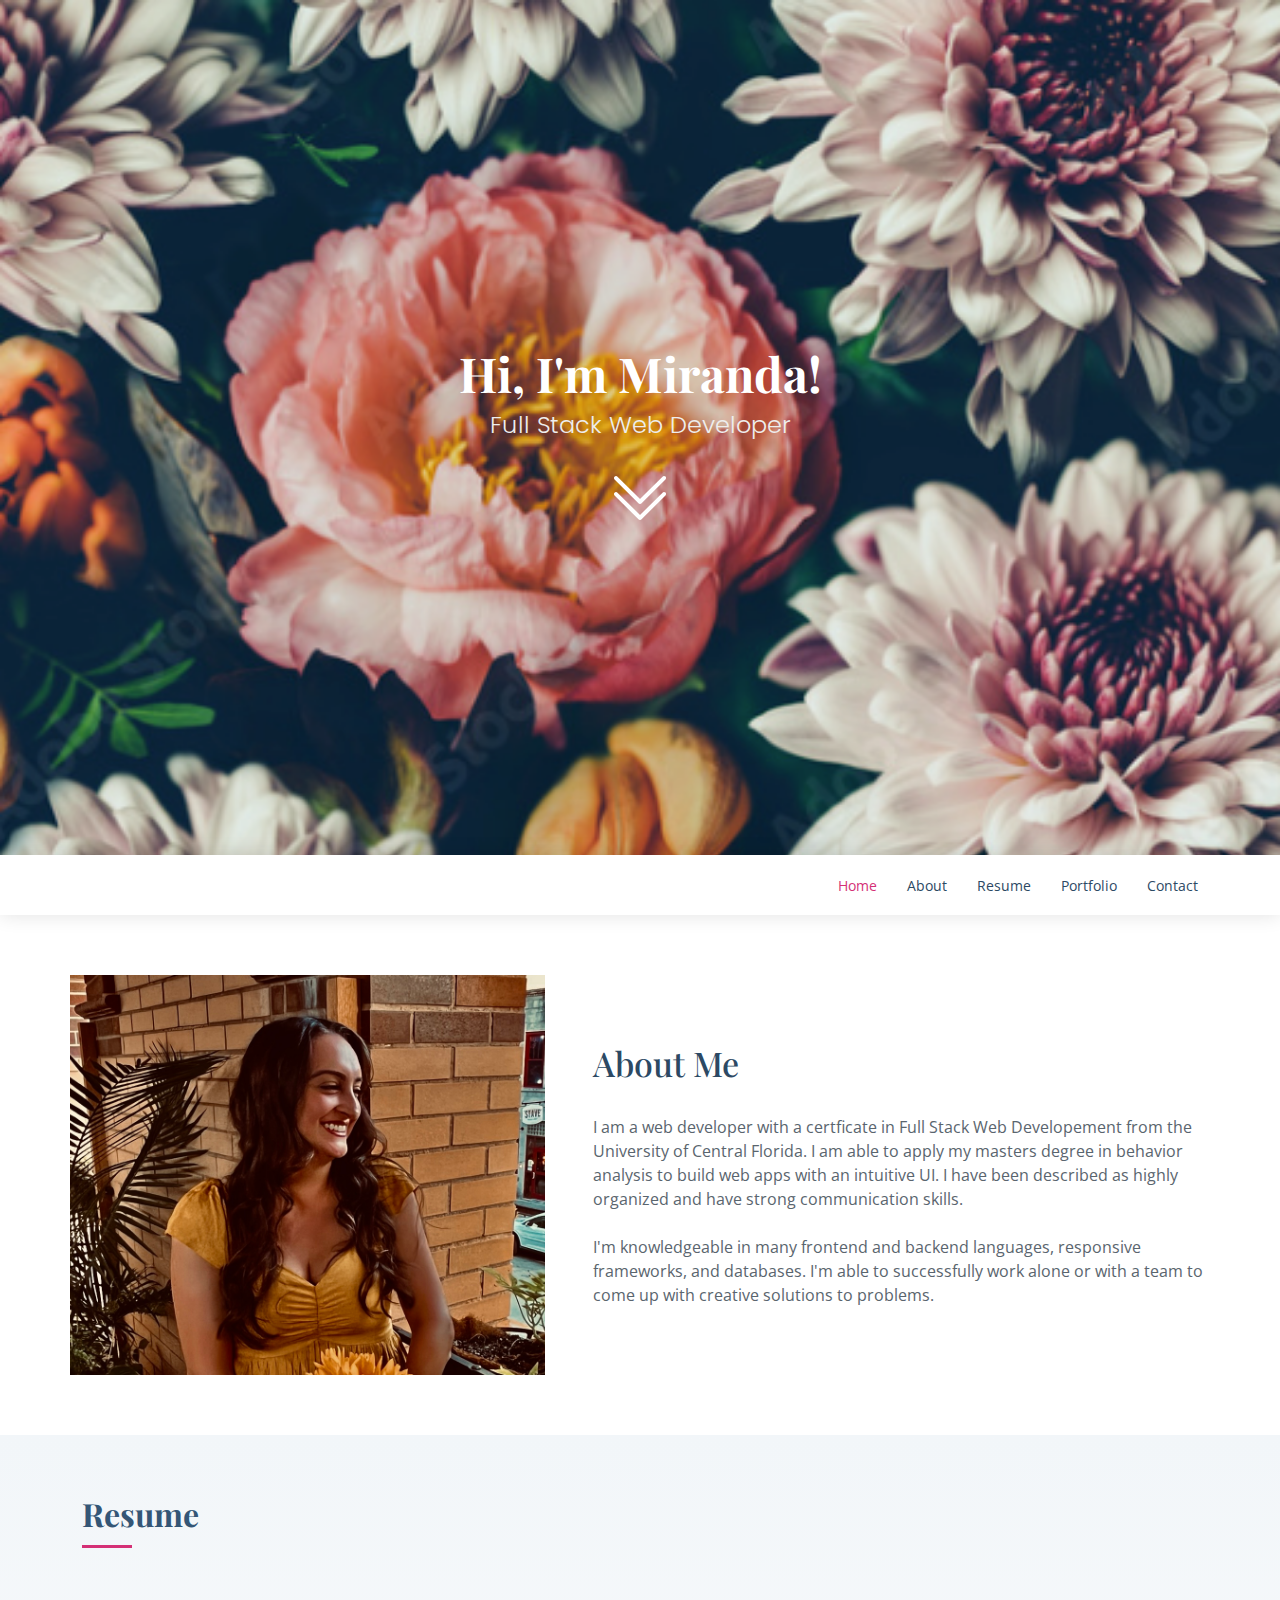
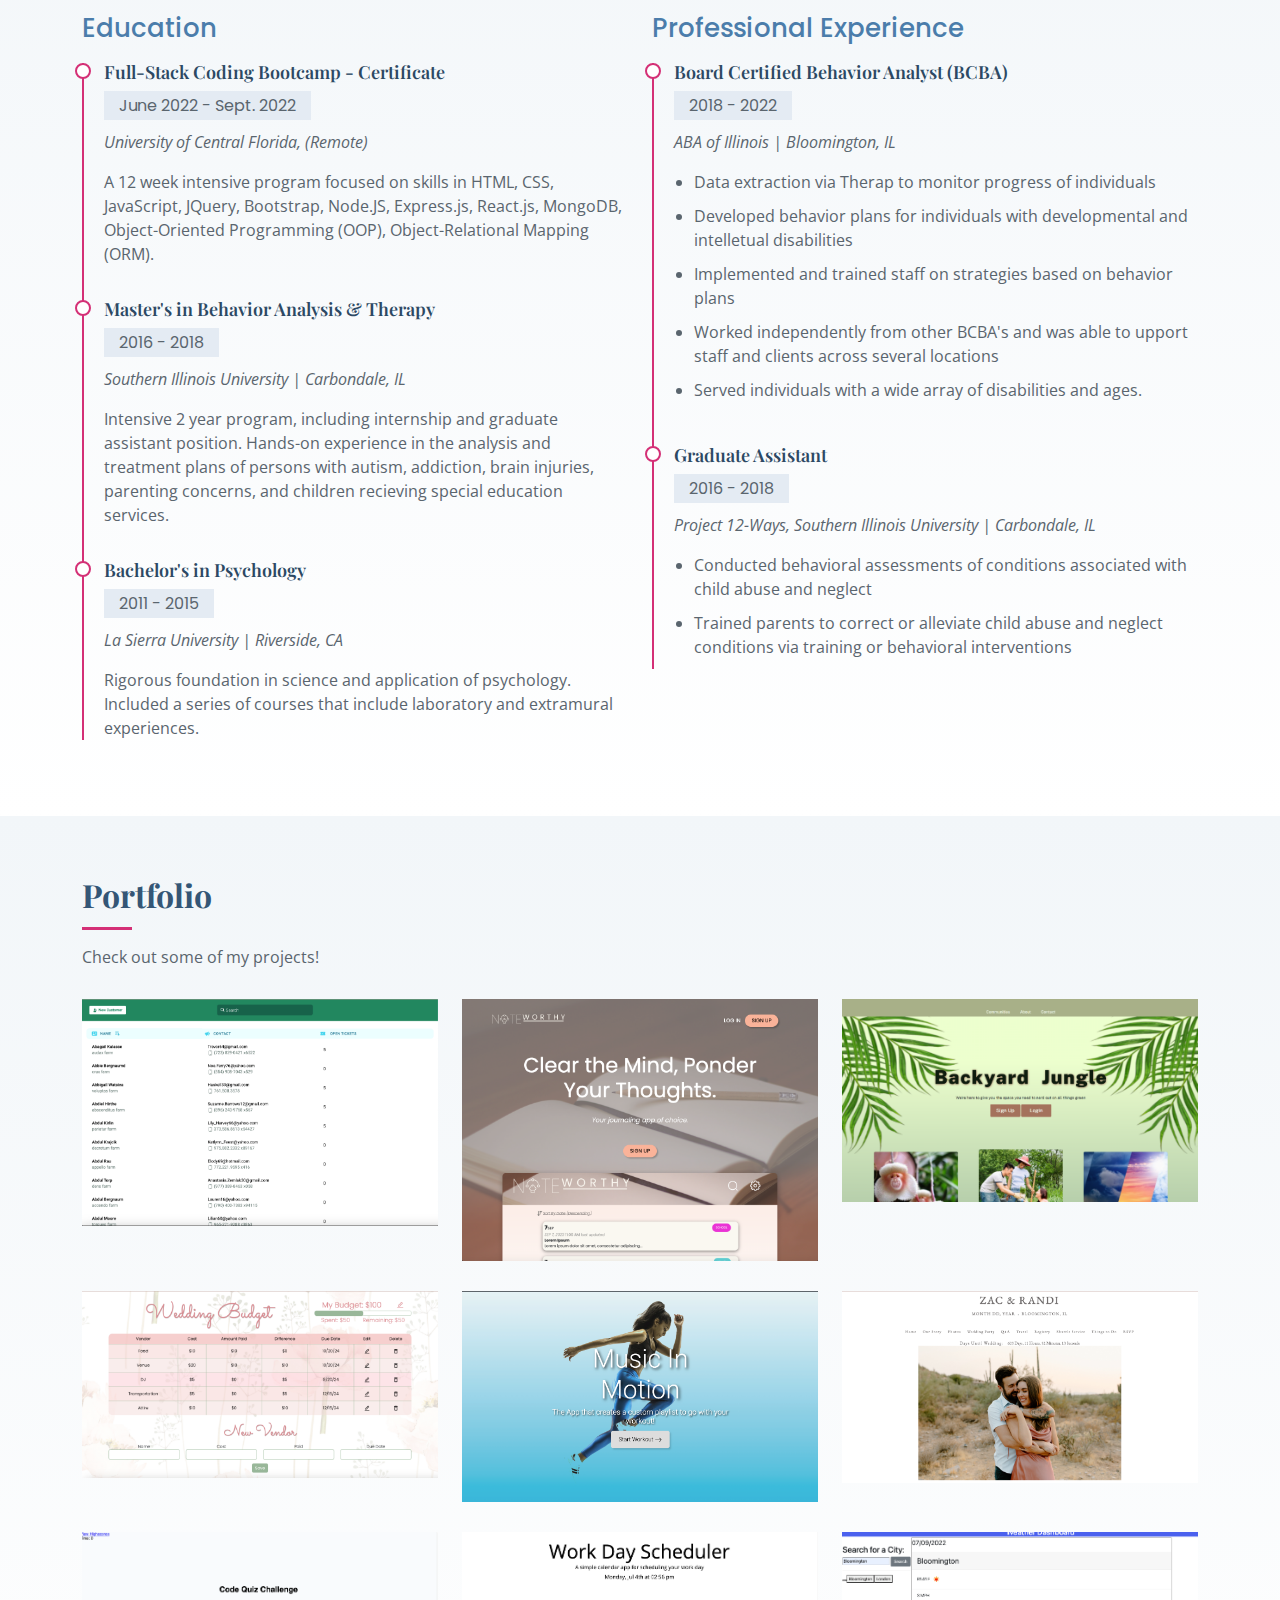
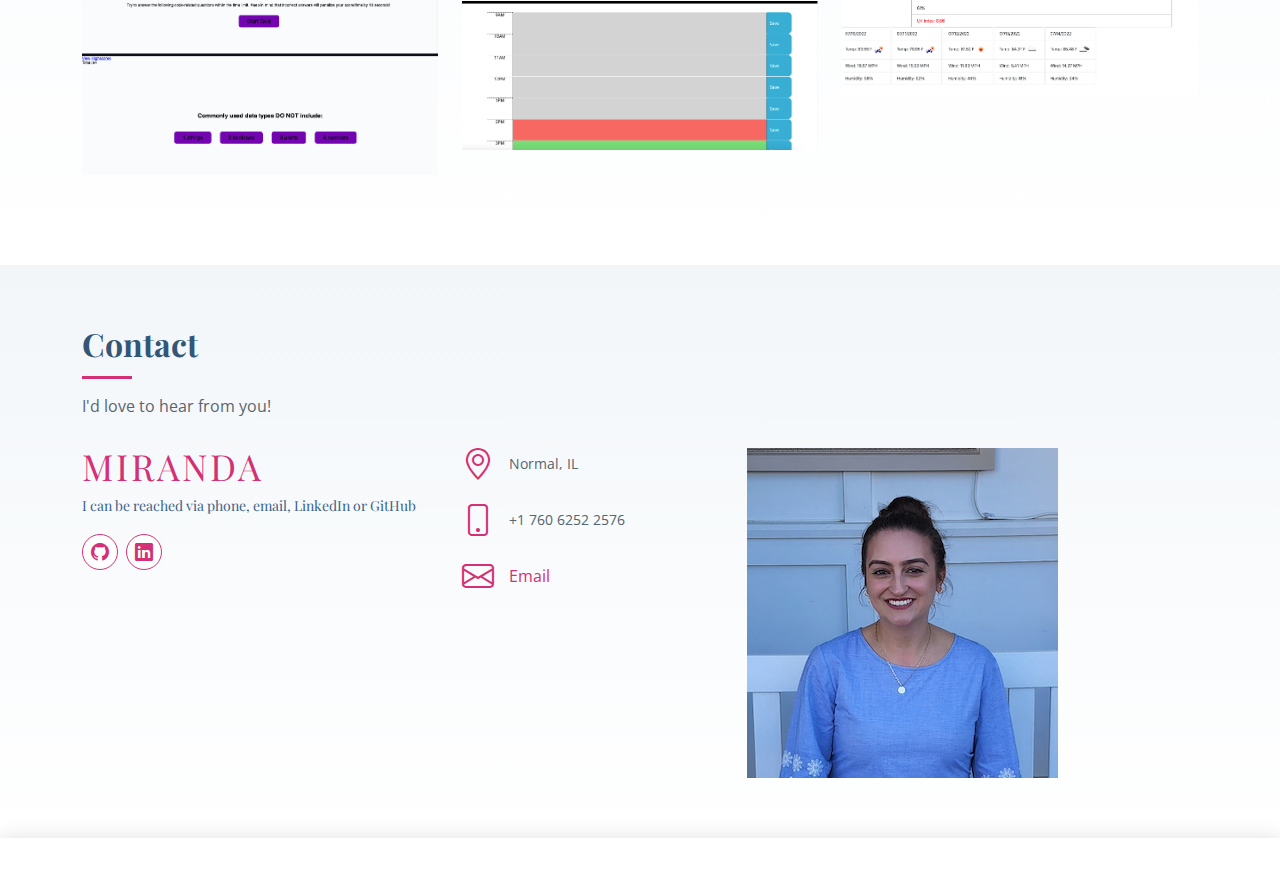
==== commit b585ad83: "added new projects" ====
--- a/index.html
+++ b/index.html
@@ -243,10 +243,24 @@
 
           <div class="col-lg-4 col-md-6 portfolio-item filter-app">
             <div class="portfolio-wrap">
+              <img src="assets/img/portfolio/portfolio-10.jpg" class="img-fluid" alt="">
+              <div class="portfolio-info">
+                <h4>Customer Central</h4>
+                <p>App that manages agricultural dealers, sales members, and customers</p>
+              </div>
+              <div class="portfolio-links">
+                <a href="assets/img/portfolio/portfolio-10.jpg" data-gallery="portfolioGallery" class="portfolio-lightbox" title="App 2"><i class="bx bx-plus"></i></a>
+                <a href="https://app.screencastify.com/v3/watch/Y8MW62lZviM2rhLrFsw7" target="_blank" title="Go to app"><i class="bx bx-link"></i></a>
+              </div>
+            </div>
+          </div>
+
+          <div class="col-lg-4 col-md-6 portfolio-item filter-app">
+            <div class="portfolio-wrap">
               <img src="assets/img/portfolio/portfolio-1.jpg" class="img-fluid" alt="">
               <div class="portfolio-info">
                 <h4>Noteworthy</h4>
-                <p>Secure journaling app.</p>
+                <p>Secure online journaling app</p>
               </div>
               <div class="portfolio-links">
                 <a href="assets/img/portfolio/portfolio-1.jpg" data-gallery="portfolioGallery" class="portfolio-lightbox" title="App 1"><i class="bx bx-plus"></i></a>
@@ -269,30 +283,16 @@
             </div>
           </div>
 
-          <div class="col-lg-4 col-md-6 portfolio-item filter-app">
-            <div class="portfolio-wrap">
-              <img src="assets/img/portfolio/portfolio-3.jpg" class="img-fluid" alt="">
-              <div class="portfolio-info">
-                <h4>Date Night</h4>
-                <p>App that generates a random movie and receipe</p>
-              </div>
-              <div class="portfolio-links">
-                <a href="assets/img/portfolio/portfolio-3.jpg" data-gallery="portfolioGallery" class="portfolio-lightbox" title="App 2"><i class="bx bx-plus"></i></a>
-                <a href="https://anastasia095.github.io/Date-Night/" target="_blank" title="Go to app"><i class="bx bx-link"></i></a>
-              </div>
-            </div>
-          </div>
-
           <div class="col-lg-4 col-md-6 portfolio-item filter-card">
             <div class="portfolio-wrap">
-              <img src="assets/img/portfolio/portfolio-4.jpg" class="img-fluid" alt="">
-              <div class="portfolio-info">
-                <h4>Online Shopping</h4>
-                <p>App that allows user to keep inventory</p>
-              </div>
-              <div class="portfolio-links">
-                <a href="assets/img/portfolio/portfolio-4.jpg" data-gallery="portfolioGallery" class="portfolio-lightbox" title="Card 2"><i class="bx bx-plus"></i></a>
-                <a href="https://github.com/mirandamorton1/Online-shopping-backend" target="_blank" title="Go to app"><i class="bx bx-link"></i></a>
+              <img src="assets/img/portfolio/portfolio-11.jpg" class="img-fluid" alt="">
+              <div class="portfolio-info">
+                <h4>Wedding Budget</h4>
+                <p>App that allows user to set and track spending</p>
+              </div>
+              <div class="portfolio-links">
+                <a href="assets/img/portfolio/portfolio-11.jpg" data-gallery="portfolioGallery" class="portfolio-lightbox" title="Card 2"><i class="bx bx-plus"></i></a>
+                <a href="https://wedding-budget-app.netlify.app/" target="_blank" title="Go to app"><i class="bx bx-link"></i></a>
               </div>
             </div>
           </div>
@@ -301,8 +301,8 @@
             <div class="portfolio-wrap">
               <img src="assets/img/portfolio/portfolio-5.jpg" class="img-fluid" alt="">
               <div class="portfolio-info">
-                <h4>Note Taker</h4>
-                <p>App that allows users to write and delete notes</p>
+                <h4>Music In Motion</h4>
+                <p>App that generates custom playlist based on workout</p>
               </div>
               <div class="portfolio-links">
                 <a href="assets/img/portfolio/portfolio-5.jpg" data-gallery="portfolioGallery" class="portfolio-lightbox" title="Web 2"><i class="bx bx-plus"></i></a>
@@ -311,6 +311,20 @@
             </div>
           </div>
 
+          <div class="col-lg-4 col-md-6 portfolio-item filter-web">
+            <div class="portfolio-wrap">
+              <img src="assets/img/portfolio/portfolio-12.jpg" class="img-fluid" alt="">
+              <div class="portfolio-info">
+                <h4>Wedding Registry</h4>
+                <p>Allows users RSVP for wedding etc.</p>
+              </div>
+              <div class="portfolio-links">
+                <a href="assets/img/portfolio/portfolio-12.jpg" data-gallery="portfolioGallery" class="portfolio-lightbox" title="Web 3"><i class="bx bx-plus"></i></a>
+                <a href="https://github.com/mirandamorton1/wedding-website" target="_blank" title="More Details"><i class="bx bx-link"></i></a>
+              </div>
+            </div>
+          </div>
+
           <div class="col-lg-4 col-md-6 portfolio-item filter-app">
             <div class="portfolio-wrap">
               <img src="assets/img/portfolio/portfolio-6.jpg" class="img-fluid" alt="">
@@ -349,20 +363,6 @@
               <div class="portfolio-links">
                 <a href="assets/img/portfolio/portfolio-8.jpg" data-gallery="portfolioGallery" class="portfolio-lightbox" title="Card 3"><i class="bx bx-plus"></i></a>
                 <a href="https://github.com/mirandamorton1/LiveWeatherDashboard" target="_blank" title="More Details"><i class="bx bx-link"></i></a>
-              </div>
-            </div>
-          </div>
-
-          <div class="col-lg-4 col-md-6 portfolio-item filter-web">
-            <div class="portfolio-wrap">
-              <img src="assets/img/portfolio/portfolio-9.jpg" class="img-fluid" alt="">
-              <div class="portfolio-info">
-                <h4>Employee Log</h4>
-                <p>Allows users to view employee details</p>
-              </div>
-              <div class="portfolio-links">
-                <a href="assets/img/portfolio/portfolio-9.jpg" data-gallery="portfolioGallery" class="portfolio-lightbox" title="Web 3"><i class="bx bx-plus"></i></a>
-                <a href="https://github.com/mirandamorton1/Employee-Log" target="_blank" title="More Details"><i class="bx bx-link"></i></a>
               </div>
             </div>
           </div>
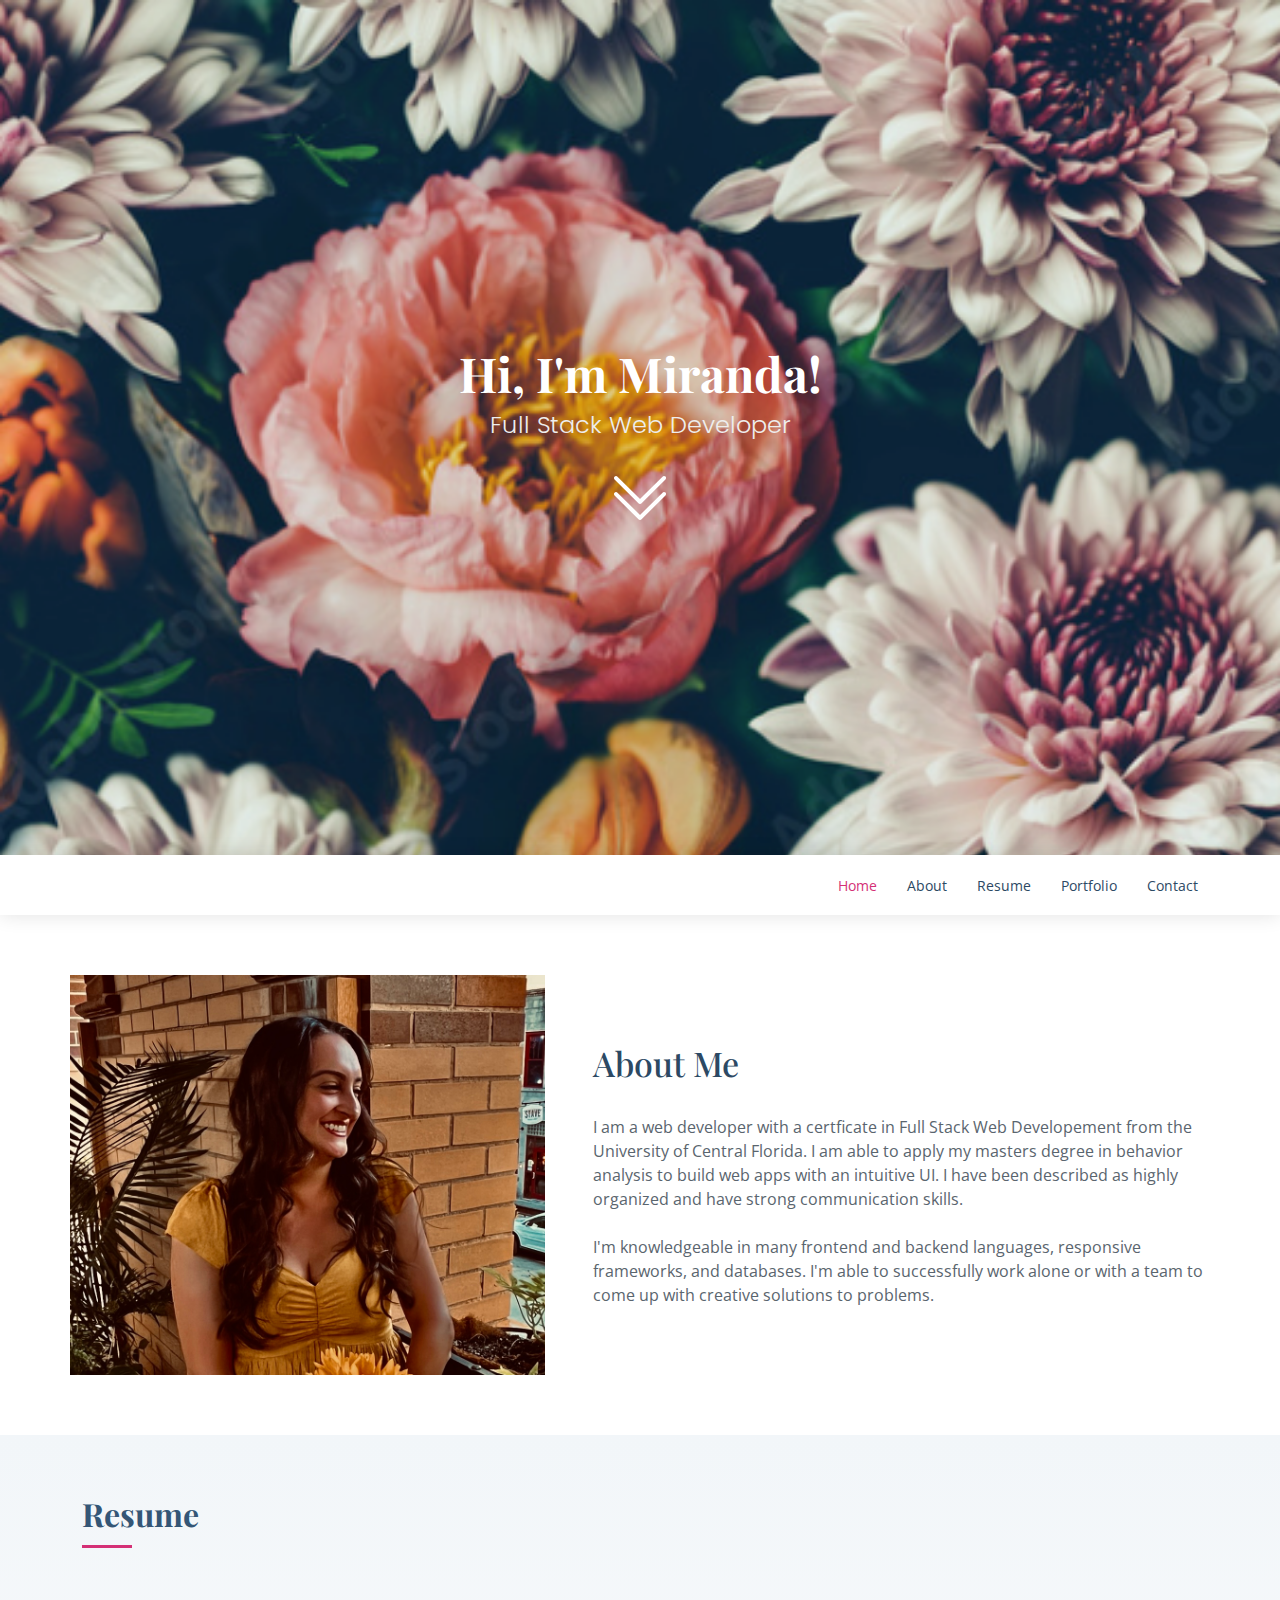
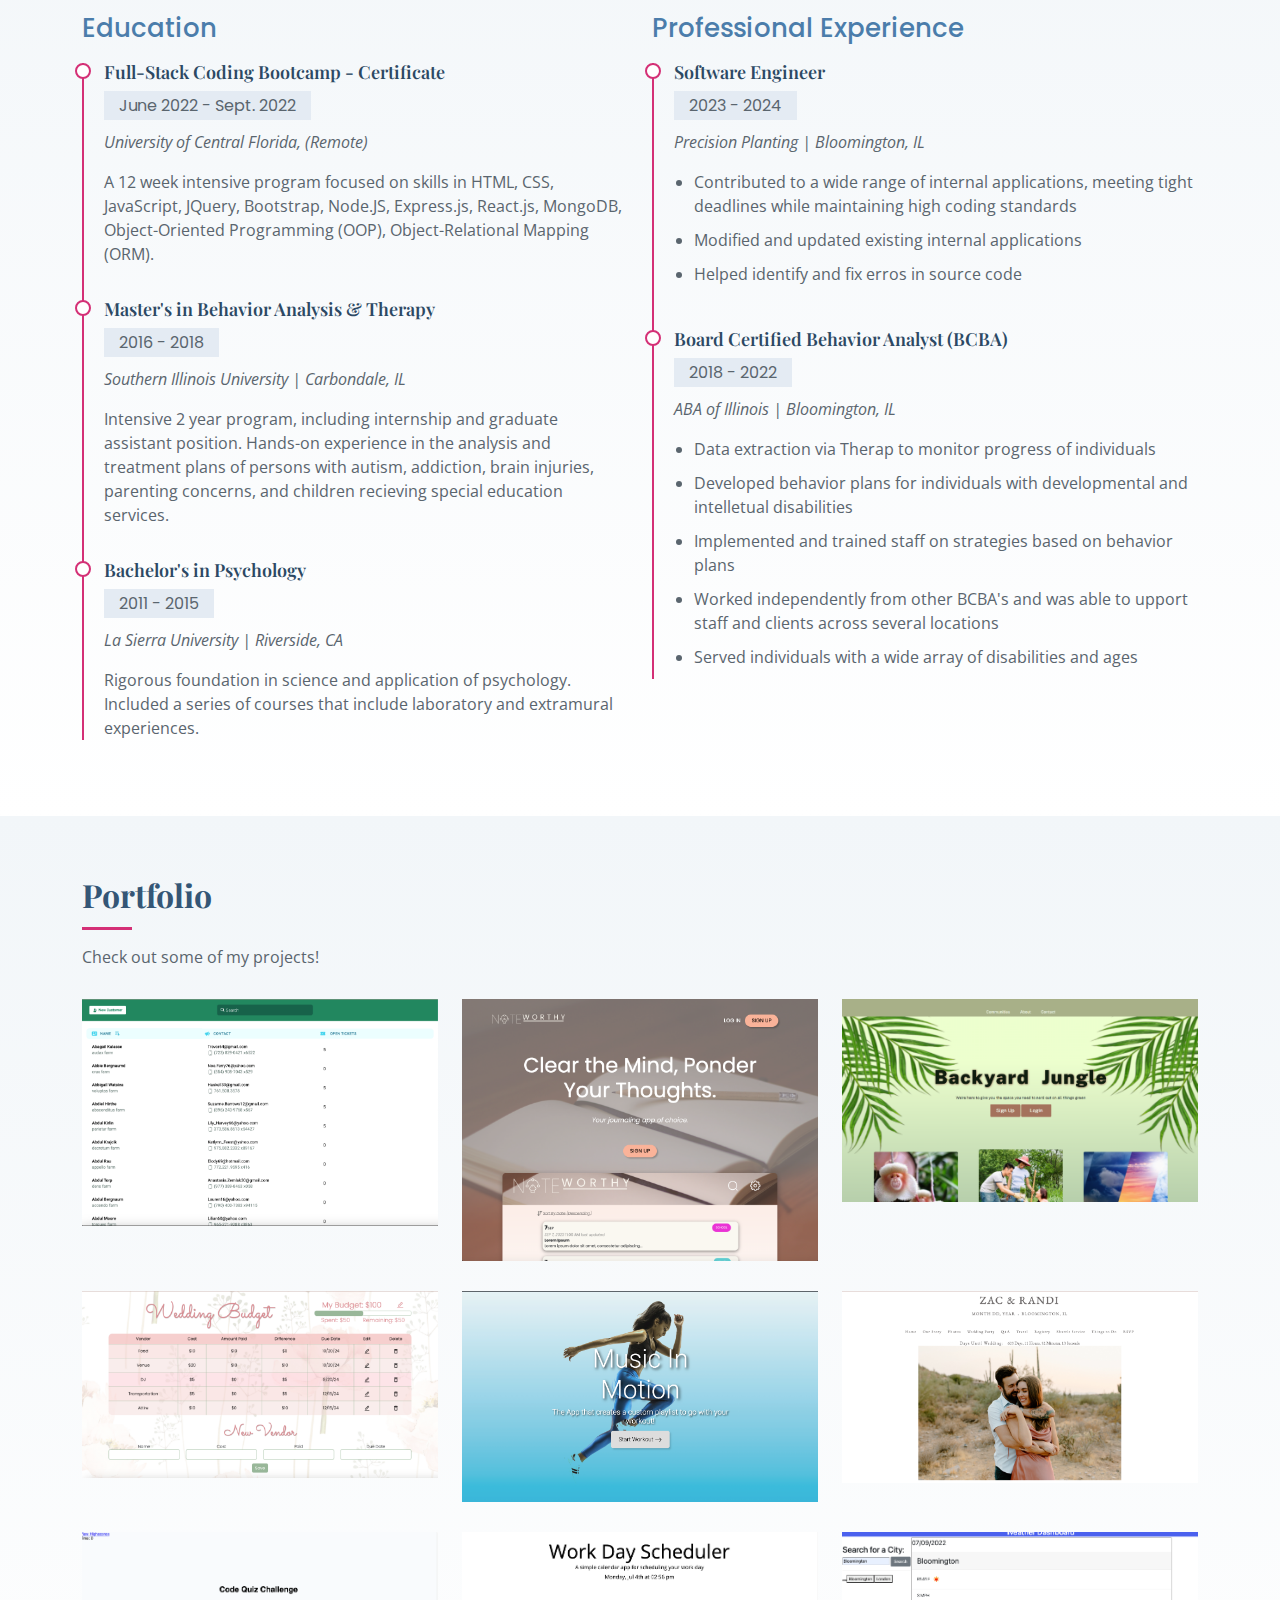
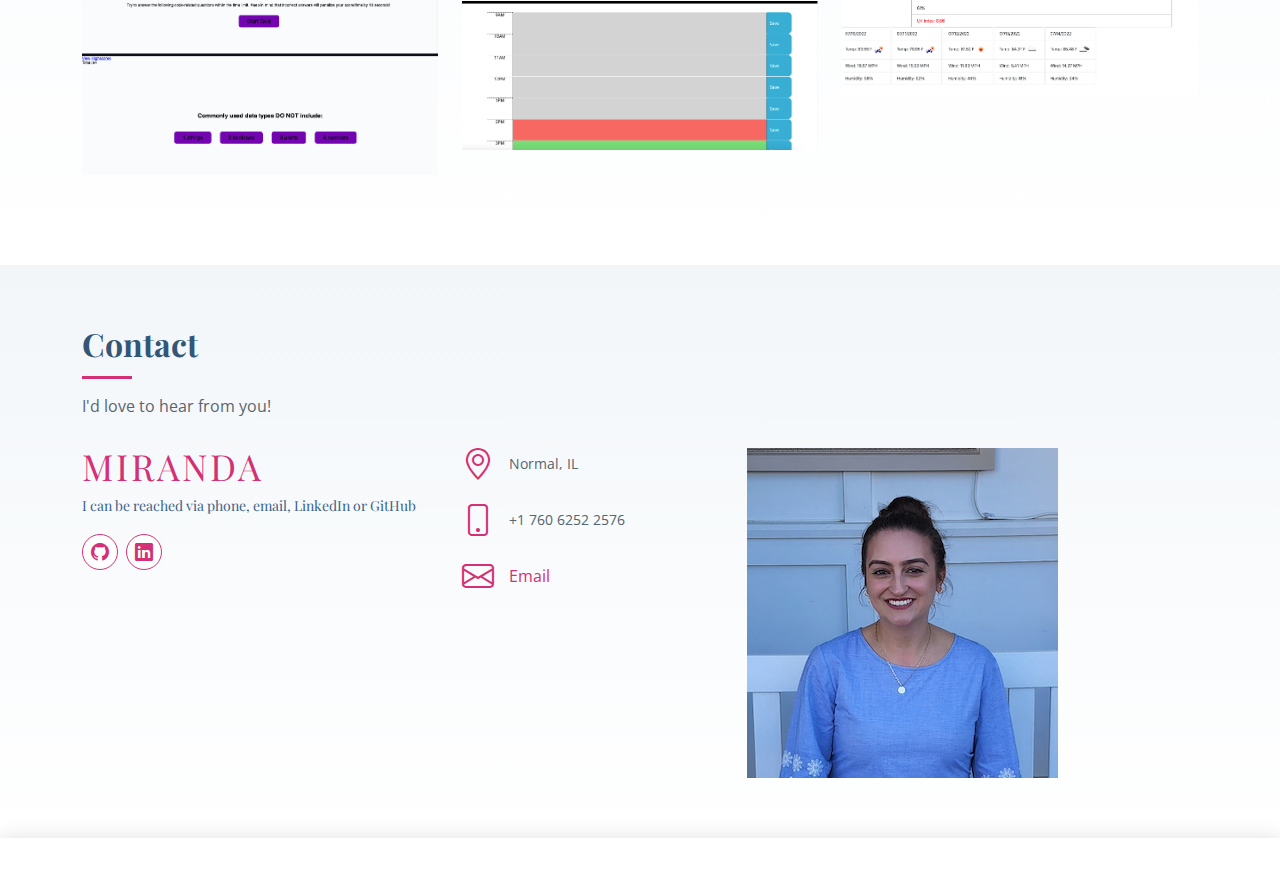
==== commit dcbda3cc: "added professional experience" ====
--- a/index.html
+++ b/index.html
@@ -142,6 +142,18 @@
           <div class="col-lg-6">
             <h3 class="resume-title">Professional Experience</h3>
             <div class="resume-item">
+              <h4>Software Engineer</h4>
+              <h5>2023 - 2024</h5>
+              <p><em>Precision Planting | Bloomington, IL</em></p>
+              <p>
+              <ul>
+                <li>Contributed to a wide range of internal applications, meeting tight deadlines while maintaining high coding standards</li>
+                <li>Modified and updated existing internal applications</li>
+                <li>Helped identify and fix erros in source code</li>
+              </ul>
+              </p>
+            </div>
+            <div class="resume-item">
               <h4>Board Certified Behavior Analyst (BCBA)</h4>
               <h5>2018 - 2022</h5>
               <p><em>ABA of Illinois | Bloomington, IL </em></p>
@@ -151,18 +163,7 @@
                 <li>Developed behavior plans for individuals with developmental and intelletual disabilities </li>
                 <li>Implemented and trained staff on strategies based on behavior plans</li>
                 <li>Worked independently from other BCBA's and was able to upport staff and clients across several locations</li>
-                <li>Served individuals with a wide array of disabilities and ages.</li>
-              </ul>
-              </p>
-            </div>
-            <div class="resume-item">
-              <h4>Graduate Assistant</h4>
-              <h5>2016 - 2018</h5>
-              <p><em>Project 12-Ways, Southern Illinois University | Carbondale, IL</em></p>
-              <p>
-              <ul>
-                <li>Conducted behavioral assessments of conditions associated with child abuse and neglect</li>
-                <li>Trained parents to correct or alleviate child abuse and neglect conditions via training or behavioral interventions</li>
+                <li>Served individuals with a wide array of disabilities and ages</li>
               </ul>
               </p>
             </div>
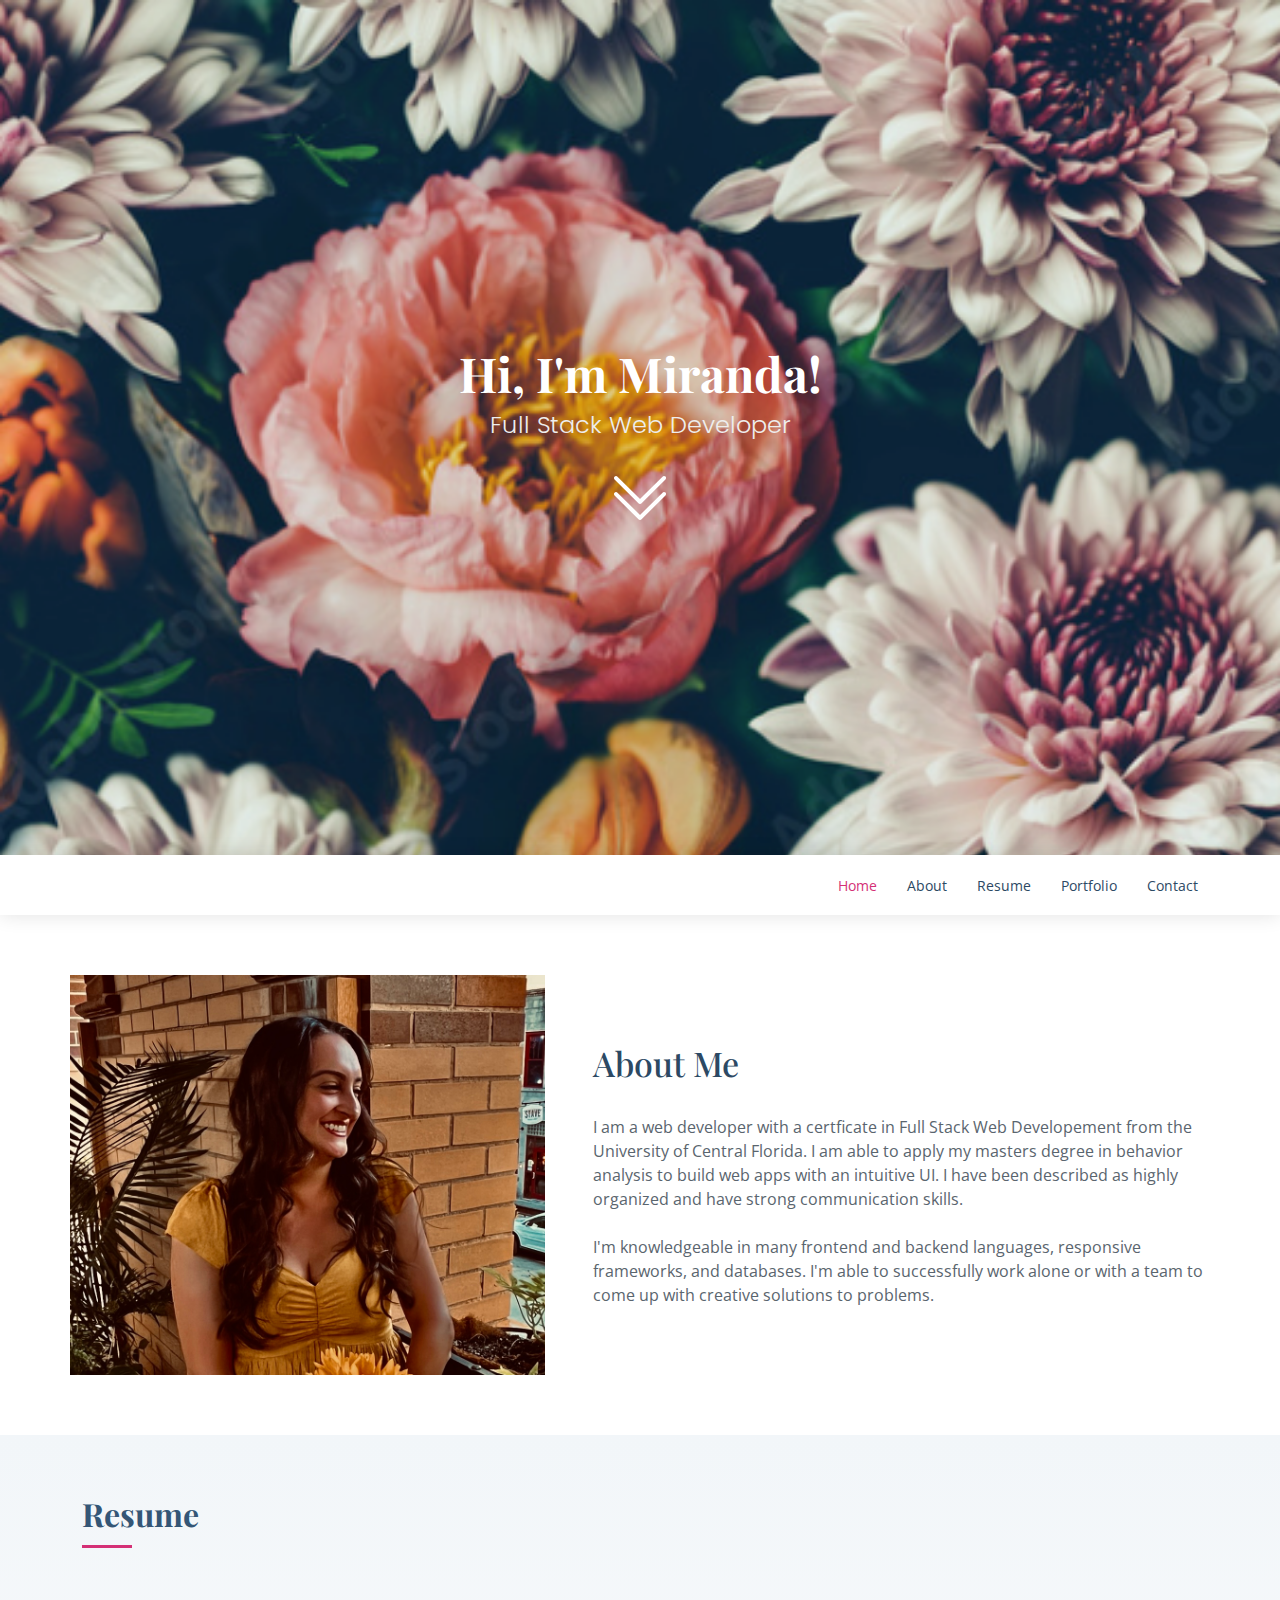
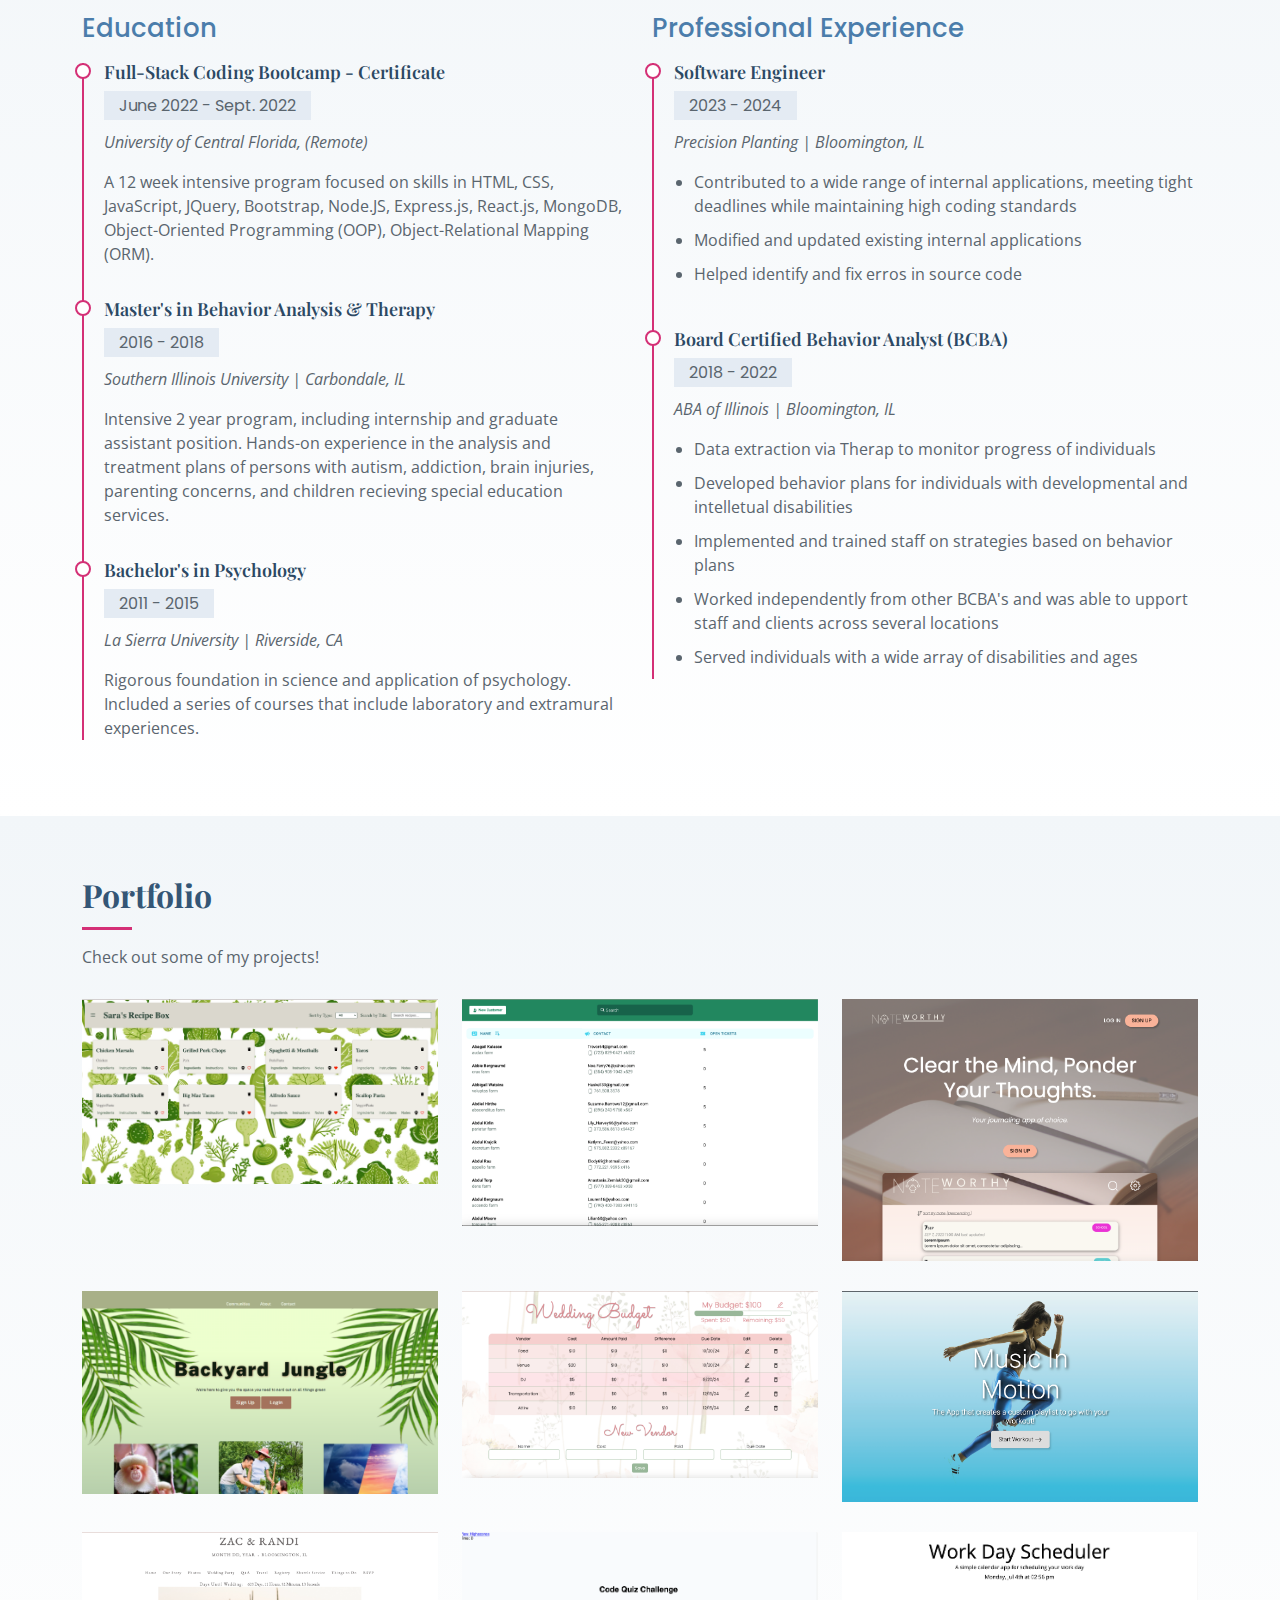
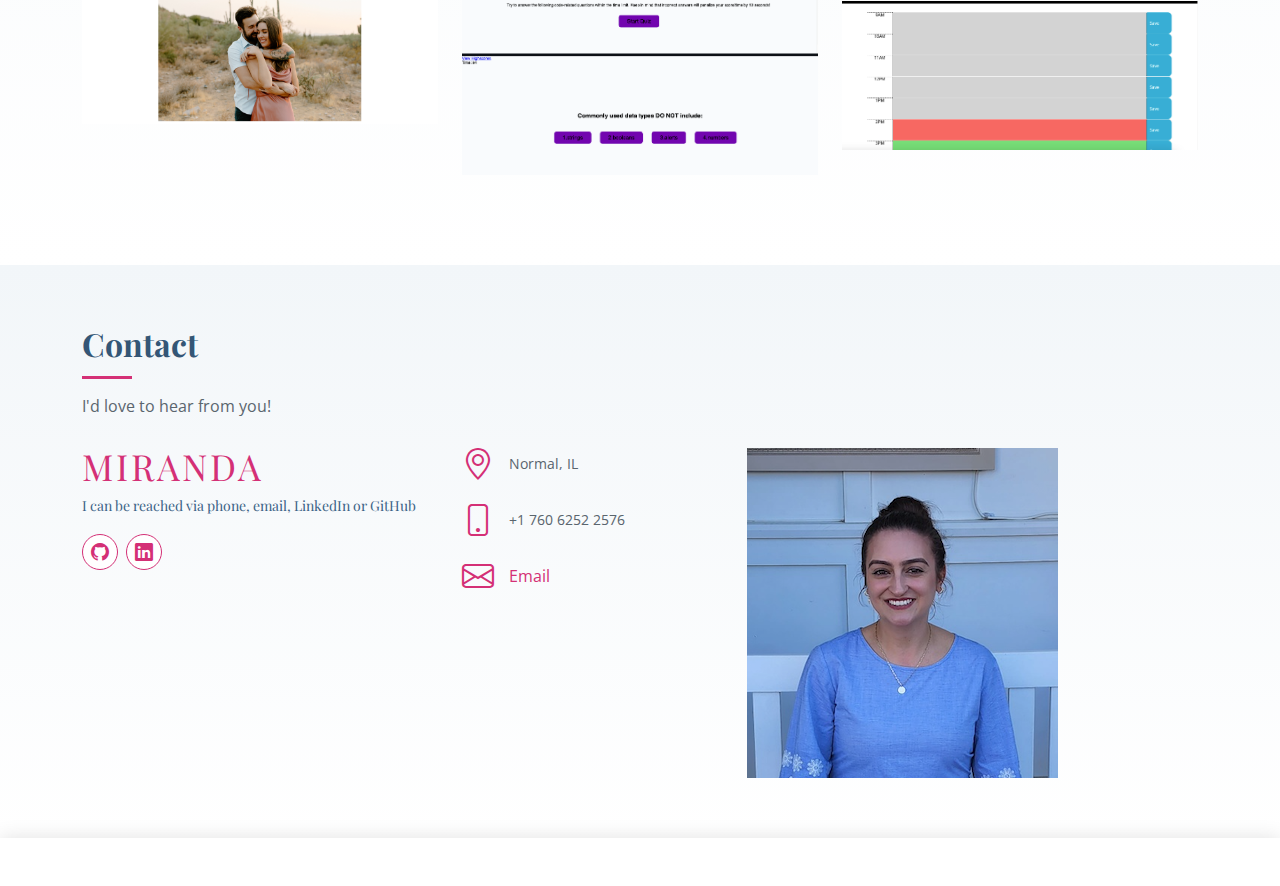
==== commit 1c46335d: "added recipe manager app to portfolio" ====
--- a/index.html
+++ b/index.html
@@ -242,6 +242,20 @@
 
         <div class="row portfolio-container">
 
+          <div class="col-lg-4 col-md-6 portfolio-item filter-card">
+            <div class="portfolio-wrap">
+              <img src="assets/img/portfolio/recipe.jpg" class="img-fluid" alt="">
+              <div class="portfolio-info">
+                <h4>Recipe Manager</h4>
+                <p>Fully Dockerized Recipe Box App</p>
+              </div>
+              <div class="portfolio-links">
+                <a href="assets/img/portfolio/recipe.jpg" data-gallery="portfolioGallery" class="portfolio-lightbox" title="Card 3"><i class="bx bx-plus"></i></a>
+                <a href="https://github.com/mirandamorton1/recipe-manager" target="_blank" title="More Details"><i class="bx bx-link"></i></a>
+              </div>
+            </div>
+          </div>
+
           <div class="col-lg-4 col-md-6 portfolio-item filter-app">
             <div class="portfolio-wrap">
               <img src="assets/img/portfolio/portfolio-10.jpg" class="img-fluid" alt="">
@@ -350,20 +364,6 @@
               <div class="portfolio-links">
                 <a href="assets/img/portfolio/portfolio-7.jpg" data-gallery="portfolioGallery" class="portfolio-lightbox" title="Card 1"><i class="bx bx-plus"></i></a>
                 <a href="https://github.com/mirandamorton1/PersonalizedWorkDayPlanner" target="_blank" title="More Details"><i class="bx bx-link"></i></a>
-              </div>
-            </div>
-          </div>
-
-          <div class="col-lg-4 col-md-6 portfolio-item filter-card">
-            <div class="portfolio-wrap">
-              <img src="assets/img/portfolio/portfolio-8.jpg" class="img-fluid" alt="">
-              <div class="portfolio-info">
-                <h4>Weather App</h4>
-                <p>App that tells user the weather in a given city</p>
-              </div>
-              <div class="portfolio-links">
-                <a href="assets/img/portfolio/portfolio-8.jpg" data-gallery="portfolioGallery" class="portfolio-lightbox" title="Card 3"><i class="bx bx-plus"></i></a>
-                <a href="https://github.com/mirandamorton1/LiveWeatherDashboard" target="_blank" title="More Details"><i class="bx bx-link"></i></a>
               </div>
             </div>
           </div>
